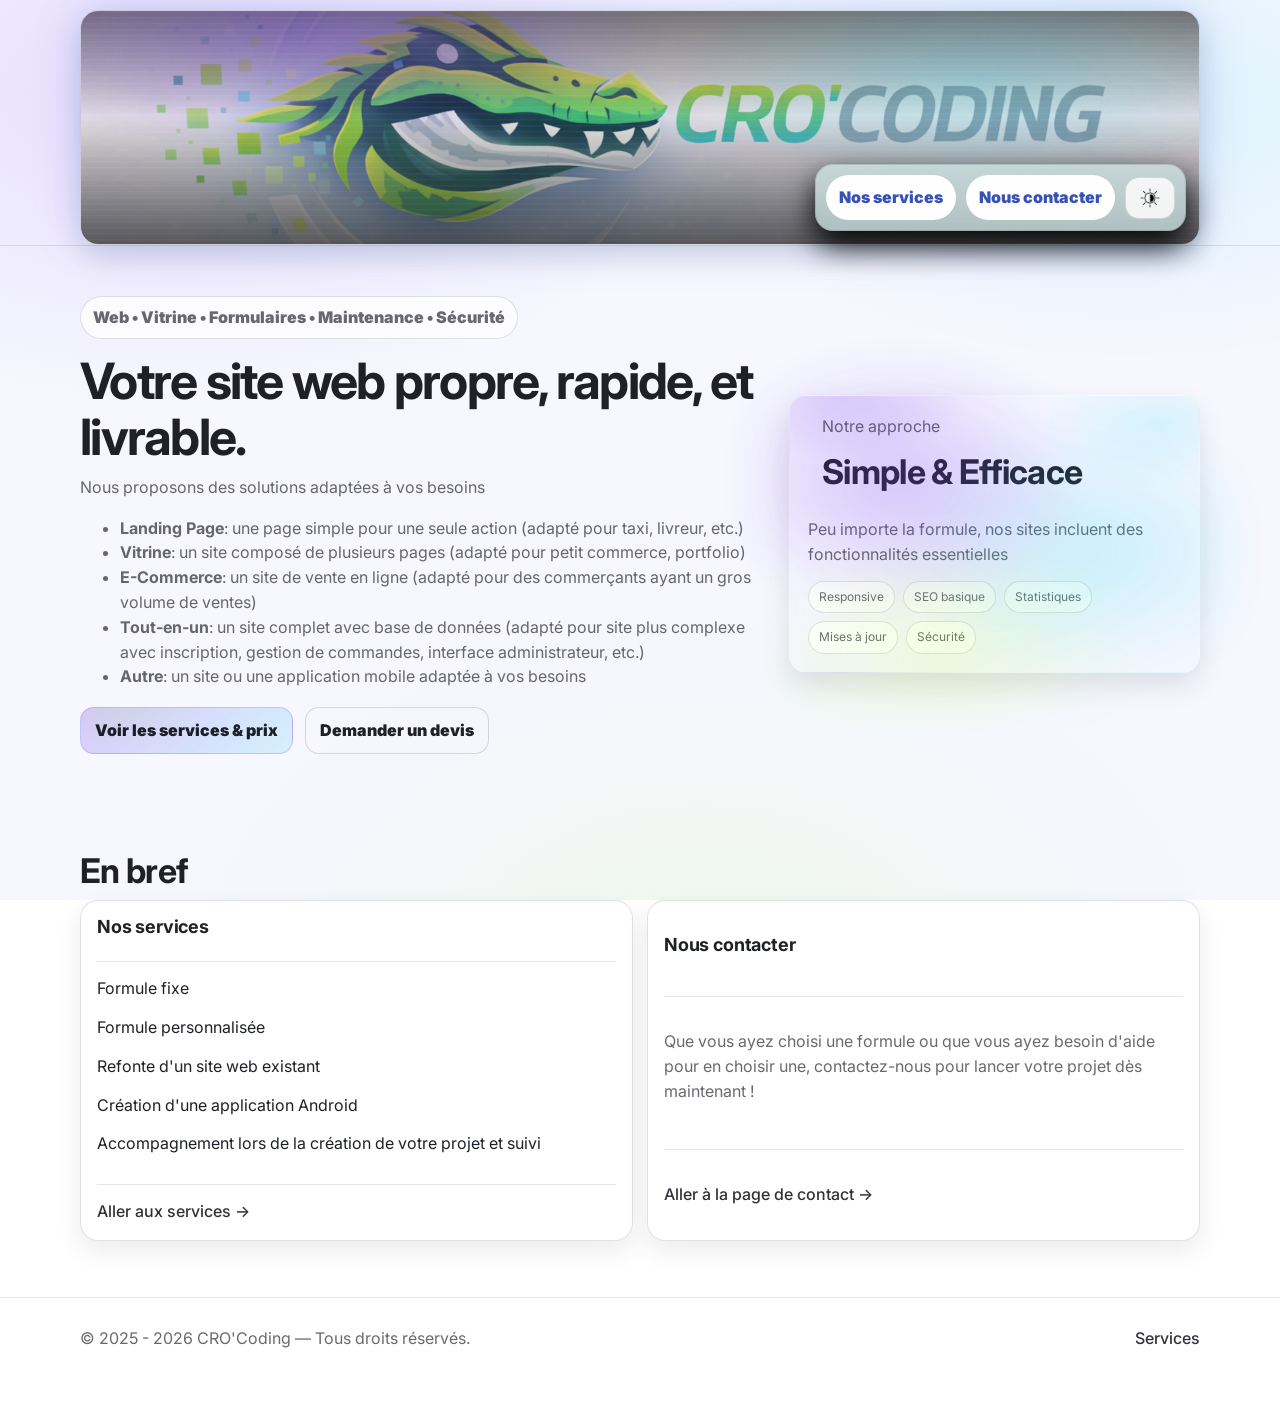
==== index.html @ 16544abd "Service Service.html, css et main.js  Delete tout ce qui a rapport avec "ajouter au devis", estimati" ====
<!doctype html>
<html lang="fr" data-theme="dark">

<head>
  <meta charset="utf-8" />
  <meta name="viewport" content="width=device-width,initial-scale=1" />
  <meta name="description"
    content="ETP Dev — Développement web : sites vitrines, formulaires, web apps, maintenance." />
  <title>Accueil — CRO'Coding</title>

  <link rel="preconnect" href="https://fonts.gstatic.com" crossorigin>
  <link href="https://fonts.googleapis.com/css2?family=Inter:wght@400;600;700;800&display=swap" rel="stylesheet">
<link href="https://fonts.googleapis.com/css2?family=Orbitron:wght@600;800&display=swap" rel="stylesheet">  

  <link rel="stylesheet" href="css/style.css" />
  <link rel="stylesheet" href="css/index.css" />
</head>

<body>
<header class="header header--banner">
  <div class="container header__inner">

    <a class="brand brand--banner" href="index.html" aria-label="Accueil">
      <img id="darkimg"  class="brand__banner brand__banner--dark" src="assets/banner.png" alt="Bannière (dark)">
      <img class="brand__banner brand__banner--light" src="assets/light.png" alt="Bannière (light)">
    </a>

    <button class="burger" id="burger" type="button" aria-label="Ouvrir le menu" aria-expanded="false" aria-controls="nav">
      <img src="assets/menuB.png" alt="Menu">
    </button>

    <nav class="nav" id="nav" aria-label="Navigation principale">
      <a class="nav__link" href="services.html">Nos services</a>
      <!-- <a class="nav__link" href="projets.html">Nos projets</a> -->
      <a class="nav__link" href="contact.html">Nous contacter</a>

      <button class="btn btn--ghost" id="themeBtn" type="button" aria-label="Basculer le thème">
        <img src="assets/icon-theme-dark.png" alt="Thème">
      </button>
    </nav>

  </div>
</header>

  <main>
    <section class="hero">
      <div class="container hero__grid">
        <!-- Presentation des solutions -->
        <div class="hero__text">
          <p class="badge">Web • Vitrine • Formulaires • Maintenance • Sécurité</p>
          <h1>Votre site web propre, rapide, et livrable.</h1>
          <p class="lead">
            Nous proposons des solutions adaptées à vos besoins
          </p>
          <ul class="muted">
            <li><b>Landing Page</b>: une page simple pour une seule action (adapté pour taxi, livreur, etc.)</li>
            <li><b>Vitrine</b>: un site composé de plusieurs pages (adapté pour petit commerce, portfolio)</li>
            <li><b>E-Commerce</b>: un site de vente en ligne (adapté pour des commerçants ayant un gros volume de
              ventes)</li>
            <li><b>Tout-en-un</b>: un site complet avec base de données (adapté pour site plus complexe avec
              inscription, gestion de commandes, interface administrateur, etc.) </li>
            <li><b>Autre</b>: un site ou une application mobile adaptée à vos besoins</li>
          </ul>
          <div class="hero__cta">
            <a class="btn btn--primary" href="services.html">Voir les services & prix</a>
            <a class="btn btn--secondary" href="contact.html">Demander un devis</a>
          </div>
        </div>
        <!-- Carte info supplémentaire -->
        <div class="hero__card">
          <div class="card card--glow" data-animate="reveal">
            <div class="card__top">
              <div class="mini-logo" aria-hidden="true">
                <span class="dot dot--blue"></span>
                <span class="dot dot--orange"></span>
                <span class="dot dot--yellow"></span>
              </div>
              <div>
                <p class="muted">Notre approche</p>
                <h2>Simple & Efficace</h2>
              </div>
            </div>

            <div class="card__content">
              <p class="muted">
                Peu importe la formule, nos sites incluent des fonctionnalités essentielles
              </p>

              <div class="pill-row">
                <span class="pill">Responsive</span>
                <span class="pill">SEO basique</span>
                <span class="pill">Statistiques</span>
                <span class="pill">Mises à jour</span>
                <span class="pill">Sécurité</span>
              </div>

              <!-- <div class="divider"></div>
              <div class="card__actions">
                <a class="link" href="projets.html">Voir des exemples →</a>
                <span class="status" id="statusBadge">● Disponible</span>
              </div> -->
              
            </div>
          </div>
          <div class="glow" aria-hidden="true"></div>
        </div>
      </div>
    </section>

    <section class="section">
      <div class="container">
        <div class="section__head">
          <h2>En bref</h2>
        </div>

        <div class="grid grid--3">
          <!-- Récap services -->
          <article class="tile" data-tilt data-animate="reveal"             style="
              display: flex;
              flex-direction: column;
              justify-content: space-evenly;">
            <h3>Nos services</h3>
            <div class="divider"></div>
            <p>Formule fixe</p>
            <p>Formule personnalisée</p>
            <p>Refonte d'un site web existant</p>
            <p>Création d'une application Android</p>
            <p>Accompagnement lors de la création de votre projet et suivi</p>
            <div class="divider"></div>
            <a class="link" href="services.html">Aller aux services →</a>
          </article>

          <!-- <article class="tile" data-tilt data-animate="reveal">
            <h3>Nos projets</h3>
            <p>Liste filtrable + aperçu en modal (JS).</p>
            <a class="link" href="projets.html">Voir les projets →</a>
          </article> -->

          <!-- Nous contacter -->
          <article class="tile" data-tilt data-animate="reveal" 
              style="
              display: flex;
              flex-direction: column;
              justify-content: space-evenly;">
            <h3>Nous contacter</h3>
            <div class="divider"></div>
            <p class="muted">Que vous ayez choisi une formule ou que vous ayez besoin d'aide pour en choisir une,
              contactez-nous pour lancer votre projet dès maintenant !</p>
            <div class="divider"></div>
            <a class="link" href="contact.html">Aller à la page de contact →</a>
          </article>
        </div>

        <!-- Dans CSS modif (2,1fr) en (3,1fr):
        .grid--3{grid-template-columns:repeat(2,1fr)} 
        -->
        <!-- <div class="cta-strip" data-animate="reveal">
          <p><strong>Tu veux aller vite ?</strong> Une landing page propre peut sortir très vite.</p>
          <a class="btn btn--primary" href="contact.html">Lancer le projet</a>
        </div> -->
      </div>
    </section>
  </main>

  <footer class="footer">
    <div class="container footer__inner">
      <p>© 2025 - <span id="year"></span> CRO'Coding — Tous droits réservés.</p>
      <a class="link" href="services.html">Services</a>
    </div>
  </footer>

  <script src="js/main.js"></script>
</body>

</html>
---- css/style.css ----
:root {
  --bg: #070815;
  --bg2: #0b1024;
  --text: rgba(255, 255, 255, .92);
  --muted: rgba(255, 255, 255, .66);

  --card: rgba(255, 255, 255, .06);
  --border: rgba(255, 255, 255, .12);

  --accent: #9787b3;
  --accent2: #22d3ee;
  --accent3: #a3ff12;
  --danger: #ff4d6d;

  --shadow: 0 18px 60px rgba(0, 0, 0, .55);
  --shadow2: 0 10px 28px rgba(0, 0, 0, .35);

  --radius: 18px;
  --max: 1120px;
  --focus: 0 0 0 3px rgba(34, 211, 238, .28);

  --banner-h: 235px;
  --banner-h-920: 190px;
  --banner-h-550: 110px;

  --banner-pad: 8px;

  --nav-gap: 10px;
  --nav-pad: 10px;

  --nav-link-pad-y: 9px;
  --nav-link-pad-x: 12px;
  --nav-link-font: 900;

  --page-bg:
    radial-gradient(900px 520px at 14% 10%, rgba(124, 58, 237, .18), transparent 60%),
    radial-gradient(820px 460px at 88% 12%, rgba(34, 211, 238, .16), transparent 55%),
    radial-gradient(900px 650px at 55% 110%, rgba(163, 255, 18, .10), transparent 58%),
    linear-gradient(135deg, var(--bg), var(--bg), var(--bg));
}

html[data-theme="light"] {
  --bg: #f6f7ff;
  --bg2: #eef1ff;

  --text: rgba(12, 14, 22, .92);
  --muted: rgba(12, 14, 22, .62);

  --card: rgba(255, 255, 255, .94);
  --border: rgba(12, 14, 22, .12);

  --shadow: 0 18px 60px rgba(12, 14, 22, .14);
  --shadow2: 0 12px 28px rgba(12, 14, 22, .10);

  --focus: 0 0 0 3px rgba(124, 58, 237, .18);

  --banner-h: 235px;
  --banner-h-920: 190px;
  --banner-h-550: 110px;

  --banner-pad: 14px;

  --nav-gap: 10px;
  --nav-pad: 10px;

  --nav-link-pad-y: 9px;
  --nav-link-pad-x: 12px;
  --nav-link-font: 900;

  --page-bg:
    radial-gradient(900px 520px at 14% 10%, rgba(124, 58, 237, .14), transparent 60%),
    radial-gradient(820px 460px at 88% 12%, rgba(34, 211, 238, .12), transparent 55%),
    radial-gradient(900px 650px at 55% 110%, rgba(163, 255, 18, .08), transparent 58%),
    linear-gradient(135deg, var(--bg), var(--bg), var(--bg));
}

* {
  box-sizing: border-box;
}

html,
body {
  height: 100%;
  min-height: 100%;
}

body {
  margin: 0;
  font-family: Inter, system-ui, -apple-system, Segoe UI, Roboto, Arial, sans-serif;
  color: var(--text);
  line-height: 1.55;
  background: transparent;
  position: relative;
}

body::before {
  content: "";
  position: fixed;
  inset: 0;
  z-index: -1;
  background: var(--page-bg);
  transform: translateZ(0);
  will-change: transform;
}

a {
  color: inherit;
  text-decoration: none;
}

p {
  margin: 0 0 14px;
}

h1,
h2,
h3 {
  margin: 0 0 10px;
  line-height: 1.12;
}

h1 {
  font-size: clamp(28px, 4vw, 50px);
  letter-spacing: -.035em;
}

h2 {
  font-size: clamp(20px, 3vw, 34px);
  letter-spacing: -.02em;
}

h3 {
  font-size: 18px;
  letter-spacing: -.01em;
}

.small {
  font-size: 12px;
}

.muted {
  color: var(--muted);
}

.lead {
  font-size: 16px;
  color: var(--muted);
  max-width: 72ch;
}

.container {
  width: min(var(--max), calc(100% - 40px));
  margin: 0 auto;
}

.section {
  padding: 56px 0;
}

.page-hero {
  padding: 46px 0 12px;
}

.badge {
  display: inline-flex;
  align-items: center;
  gap: 8px;
  padding: 8px 12px;
  border-radius: 999px;
  border: 1px solid rgba(255, 255, 255, .10);
  background: rgba(255, 255, 255, .04);
  color: var(--muted);
  font-weight: 900;
  margin-bottom: 14px;
}

html[data-theme="light"] .badge {
  border: 1px solid rgba(12, 14, 22, .12);
  background: rgba(255, 255, 255, .78);
}

.divider {
  height: 1px;
  background: rgba(255, 255, 255, .08);
  margin: 14px 0;
}

html[data-theme="light"] .divider {
  background: rgba(12, 14, 22, .10);
}

.pill-row {
  display: flex;
  flex-wrap: wrap;
  gap: 8px;
  margin-top: 10px;
}

.pill {
  font-size: 12px;
  color: var(--muted);
  border: 1px solid rgba(255, 255, 255, .10);
  background: rgba(255, 255, 255, .04);
  padding: 6px 10px;
  border-radius: 999px;
}

html[data-theme="light"] .pill {
  border: 1px solid rgba(12, 14, 22, .12);
  background: rgba(255, 255, 255, .78);
}

/* ======================
   HEADER / BANNIÈRE / NAV
   ====================== */

.header {
  position: relative;
  top: 10px;
  z-index: 50;
  background: transparent;
}

html[data-theme="light"] .header {
  border-bottom: 1px solid rgba(12, 14, 22, .10);
}

.header__inner {
  position: relative;
  padding: 0;
  height: var(--banner-h);
  display: flex;
  align-items: stretch;
}

.brand {
  display: block;
  width: 100%;
  height: var(--banner-h);
  border-radius: 18px;
  overflow: hidden;
  position: relative;
  user-select: none;
  isolation: isolate;
  border: 1px solid rgba(255, 255, 255, .10);
  box-shadow:
    0 10px 30px rgba(0, 0, 0, .45),
    0 0 60px rgba(124, 58, 237, .25),
    0 0 40px rgba(34, 211, 238, .18);
}

html[data-theme="light"] .brand {
  border-color: rgba(12, 14, 22, .12);
  box-shadow:
    0 12px 28px rgba(12, 14, 22, .10),
    0 0 52px rgba(124, 58, 237, .14),
    0 0 36px rgba(34, 211, 238, .10);
}

.brand>* {
  position: relative;
  z-index: 1;
}

.brand__banner {
  width: 100%;
  height: 100%;
  object-fit: cover;
  object-position: 50% 50%;
  display: block;
}

.brand__banner--light {
  display: none;
}

.brand__banner--dark {
  display: block;
}

html[data-theme="light"] .brand__banner--light {
  display: block;
}

html[data-theme="light"] .brand__banner--dark {
  display: none;
}

.brand::after {
  content: "";
  position: absolute;
  inset: 0;
  z-index: 2;
  background:
    repeating-linear-gradient(180deg,
      rgba(255, 255, 255, .045) 0px,
      rgba(255, 255, 255, .045) 1px,
      transparent 2px,
      transparent 6px),
    radial-gradient(600px 200px at 20% 10%, rgba(124, 58, 237, .35), transparent 60%),
    radial-gradient(500px 180px at 80% 30%, rgba(34, 211, 238, .25), transparent 60%),
    linear-gradient(180deg, rgba(0, 0, 0, .55), rgba(0, 0, 0, .10) 45%, rgba(0, 0, 0, .65));
  animation: bannerGlow 4s ease-in-out infinite alternate;
  pointer-events: none;
  opacity: .99;
}

@keyframes bannerGlow {
  0% {
    background-position:
      0 0,
      0% 0%,
      100% 0%,
      0 0;
  }

  100% {
    background-position:
      0 20px,
      20% 10%,
      80% 30%,
      0 0;
  }
}

.nav {
  position: absolute;
  right: var(--banner-pad);
  bottom: var(--banner-pad);
  z-index: 4;
  display: flex;
  align-items: center;
  gap: var(--nav-gap);
  padding: var(--nav-pad);
  border-radius: 18px;
  background: rgba(0, 0, 0, .22);
  border: 1px solid rgba(255, 255, 255, .14);
  backdrop-filter: blur(16px);
  box-shadow:
    0 10px 26px rgba(0, 0, 0, .30),
    0 0 24px rgba(124, 58, 237, .10),
    0 0 18px rgba(34, 211, 238, .08);
}

html[data-theme="light"] .nav {
  background: rgba(221, 249, 246, 0.601);
  border: 1px solid rgba(12, 14, 22, .12);
  box-shadow: 0 14px 30px 0px rgb(2 3 5);
}

.nav__link {
  font-weight: var(--nav-link-font);
  color: rgb(243, 243, 244);
  padding: var(--nav-link-pad-y) var(--nav-link-pad-x);
  border-radius: 999px;
  border: 1px solid rgba(255, 255, 255, .10);
  background: rgba(255, 255, 255, 0.081);
  transition: background .18s ease, color .18s ease, transform .12s ease, border-color .18s ease;
  white-space: nowrap;
}

html[data-theme="light"] .nav__link {
  color: rgba(0, 37, 160, 0.792);
  background: rgba(255, 255, 255, 0.98);
}

.nav__link:hover {
  color: #f5f2f2;
  background: rgba(255, 255, 255, .08);
  transform: translateY(-1px);
  border-color: rgba(255, 255, 255, .18);
}

html[data-theme="light"] .nav__link:hover {
  color: rgba(0, 37, 160, 0.95);
  background: rgba(255, 255, 255, 1);
  border-color: rgba(12, 14, 22, .14);
}

.nav__link.is-active {
  color: #fff;
  background: linear-gradient(135deg, rgba(124, 58, 237, .32), rgba(34, 211, 238, .22));
  border-color: rgba(255, 255, 255, .20);
}

html[data-theme="light"] .nav__link.is-active {
  color: rgba(0, 37, 160, 0.95);
  border-color: rgba(12, 14, 22, .14);
}

#themeBtn img {
  width: 20px;
  height: 20px;
  display: block;
}

.btn--ghost img {
  content: url("../assets/icon-theme-light.png");
}

html[data-theme="light"] .btn--ghost img {
  content: url("../assets/icon-theme-dark.png");
}

.btn {
  border: 1px solid rgba(255, 255, 255, .14);
  background: rgba(255, 255, 255, .04);
  color: rgba(255, 255, 255, .94);
  padding: 10px 14px;
  border-radius: 14px;
  font-weight: 950;
  cursor: pointer;
  display: inline-flex;
  align-items: center;
  justify-content: center;
  gap: 8px;
  transition: transform .12s ease, background .18s ease, border-color .18s ease, box-shadow .18s ease;
  user-select: none;
}

.btn:hover {
  transform: translateY(-1px);
  background: rgba(255, 255, 255, .08);
  box-shadow: 0 10px 26px rgba(0, 0, 0, .22);
}

.btn:active {
  transform: translateY(0);
}

.btn:focus {
  outline: none;
  box-shadow: var(--focus);
}

html[data-theme="light"] .btn {
  border-color: rgba(12, 14, 22, .14);
  background: rgba(255, 255, 255, .82);
  color: rgba(12, 14, 22, .92);
}

html[data-theme="light"] .btn:hover {
  background: rgba(255, 255, 255, 0.98);
  box-shadow: 0 12px 28px rgba(12, 14, 22, .12);
}

.btn--primary {
  border-color: rgba(163, 255, 18, .28);
  background:
    linear-gradient(135deg, rgba(124, 58, 237, .30), rgba(34, 211, 238, .20)),
    radial-gradient(140px 70px at 20% 0%, rgba(163, 255, 18, .14), transparent 60%);
}

html[data-theme="light"] .btn--primary {
  border-color: rgba(124, 58, 237, .22);
  background:
    linear-gradient(135deg, rgba(124, 58, 237, .24), rgba(34, 211, 238, .16)),
    radial-gradient(140px 70px at 20% 0%, rgba(163, 255, 18, .10), transparent 60%);
}

.btn--secondary {
  border-color: rgba(255, 255, 255, .16);
  background: rgba(255, 255, 255, .05);
}

html[data-theme="light"] .btn--secondary {
  border-color: rgba(12, 14, 22, .14);
  background: rgba(255, 255, 255, .05);
}

.btn--ghost {
  background: transparent;
}

.btn--small {
  padding: 8px 10px;
  border-radius: 12px;
  font-weight: 950;
}

.link {
  color: var(--text);
  background: transparent;
  font-weight: 500;
  opacity: .92;
}

.link:hover {
  text-decoration: underline;
}

.burger {
  position: absolute;
  top: 66px;
  right: var(--banner-pad);
  z-index: 6;
  display: none;
  align-items: center;
  justify-content: center;
  width: 40px;
  height: 40px;
  padding: 0;
  border: 1px solid rgba(255, 255, 255, .14);
  border-radius: 8px;
  background: rgba(0, 0, 0, .28);
  backdrop-filter: blur(16px);
  cursor: pointer;
}

html[data-theme="light"] .burger {
  border-color: rgba(12, 14, 22, .12);
  background: rgba(255, 255, 255, .78);
}

.burger span {
  display: block;
  width: 22px;
  height: 2px;
  background: var(--text);
  margin: 4px 0;
  border-radius: 2px;
  opacity: .92;
}

.burger img {
  width: 32px;
  height: 32px;
  display: block;
  object-fit: contain;
}

html[data-theme="light"] .burger img {
  content: url("../assets/menuBL.png");
}

.burger:focus {
  outline: none;
  box-shadow: var(--focus);
}

/* ======================
   CARTES / BLOCS
   ====================== */

.grid {
  display: grid;
  gap: 14px;
}

.grid--3 {
  grid-template-columns: repeat(2, 1fr);
}

.tile,
.project-card,
.service-card,
.sidecard,
.form {
  border: 1px solid rgba(255, 255, 255, .10);
  border-radius: var(--radius);
  background: rgba(255, 255, 255, .04);
  padding: 16px;
  transition: transform .16s ease, background .18s ease, border-color .18s ease, box-shadow .18s ease;
}

.tile:hover,
.project-card:hover,
.service-card:hover {
  transform: translateY(-2px);
  background: rgba(255, 255, 255, .06);
  border-color: rgba(255, 255, 255, .16);
  box-shadow: var(--shadow2);
}

html[data-theme="light"] .tile,
html[data-theme="light"] .project-card,
html[data-theme="light"] .service-card,
html[data-theme="light"] .sidecard,
html[data-theme="light"] .form {
  background: var(--card);
  border-color: var(--border);
  box-shadow: 0 10px 26px rgba(12, 14, 22, .08);
}

html[data-theme="light"] .tile:hover,
html[data-theme="light"] .project-card:hover,
html[data-theme="light"] .service-card:hover {
  background: rgba(255, 255, 255, .98);
  border-color: rgba(12, 14, 22, .16);
  box-shadow: var(--shadow2);
}

.list {
  margin: 10px 0 0;
  padding-left: 18px;
  color: var(--muted);
}

.list li {
  margin: 6px 0;
}

.tag {
  font-size: 12px;
  color: var(--muted);
  border: 1px solid rgba(255, 255, 255, .10);
  background: rgba(255, 255, 255, .04);
  padding: 6px 10px;
  border-radius: 999px;
}

html[data-theme="light"] .tag {
  border: 1px solid rgba(12, 14, 22, .12);
  background: rgba(255, 255, 255, .78);
}

[data-tilt] {
  will-change: transform;
}

[data-animate="reveal"] {
  opacity: 0;
  transform: translateY(12px);
  transition: opacity .55s ease, transform .55s ease;
}

.is-visible {
  opacity: 1 !important;
  transform: translateY(0) !important;
}

/* ======================
   FOOTER
   ====================== */

.footer {
  padding: 28px 0 36px;
  border-top: 1px solid rgba(255, 255, 255, .08);
}

html[data-theme="light"] .footer {
  border-top: 1px solid rgba(12, 14, 22, .10);
}

.footer__inner {
  display: flex;
  justify-content: space-between;
  gap: 12px;
  flex-wrap: wrap;
  color: var(--muted);
}

/* ======================
   RESPONSIVE
   ====================== */

@media (max-width: 920px) {
  .header__inner {
    height: var(--banner-h-920);
  }

  .brand {
    height: var(--banner-h-920);
  }

  .nav {
    bottom: var(--banner-pad);
    right: var(--banner-pad);
  }

  .brand__banner {
    object-position: 60% 50%;
  }
}

@media (max-width: 550px) {
  .header__inner {
    height: var(--banner-h-550);
  }

  .brand {
    height: var(--banner-h-550);
  }

  .burger {
    display: inline-flex;
  }

  .nav {
    position: absolute;
    right: var(--banner-pad);
    top: 110px;
    bottom: auto;
    width: min(320px, calc(100% - 20px));
    flex-direction: column;
    align-items: stretch;
    gap: 8px;
    transform-origin: top right;
    transform: scale(.98);
    opacity: 0;
    pointer-events: none;
    transition: opacity .18s ease, transform .18s ease;
    z-index: 7;
  }

  .nav.is-open {
    opacity: 1;
    transform: scale(1);
    pointer-events: auto;
  }

  .brand__banner {
    object-position: 70% 50%;
  }

  .brand::after {
    opacity: .92;
  }
}
---- css/index.css ----
.hero{padding:60px 0 24px}

.hero__grid{
  display:grid;
  grid-template-columns:1.25fr .75fr;
  gap:24px;
  align-items:center;
}

.hero__cta{
  display:flex;
  gap:12px;
  flex-wrap:wrap;
  margin:18px 0 18px;
}

/* Carte “approche” */
.card{
  border:1px solid rgba(255,255,255,.10);
  border-radius:var(--radius);
  background:
    radial-gradient(240px 120px at 12% 0%, rgba(124,58,237,.18), transparent 55%),
    radial-gradient(220px 120px at 90% 10%, rgba(34,211,238,.14), transparent 55%),
    rgba(255,255,255,.04);
  box-shadow:var(--shadow2);
  overflow:hidden;
  position:relative;
}

.card__top{
  display:flex;
  gap:14px;
  align-items:center;
  padding:18px 18px 8px;
}

.card__content{padding:8px 18px 18px}

.card__actions{
  display:flex;
  align-items:center;
  justify-content:space-between;
  gap:12px;
}

.status{
  font-size:12px;
  color:var(--muted);
  border:1px solid rgba(255,255,255,.10);
  padding:6px 10px;
  border-radius:999px;
  white-space:nowrap;
}

/* Glow décoratif derrière la carte */
.hero__card{position:relative}
.glow{
  position:absolute;
  inset:-35px;
  background:
    radial-gradient(320px 220px at 30% 35%, rgba(124,58,237,.30), transparent 60%),
    radial-gradient(320px 220px at 70% 55%, rgba(34,211,238,.24), transparent 60%),
    radial-gradient(320px 220px at 40% 85%, rgba(163,255,18,.16), transparent 60%);
  filter:blur(20px);
  pointer-events:none;
  opacity:.9;
}

.cta-strip{
  margin-top:18px;
  border:1px solid rgba(255,255,255,.10);
  background:
    linear-gradient(135deg, rgba(124,58,237,.18), rgba(34,211,238,.12)),
    radial-gradient(200px 80px at 18% 0%, rgba(163,255,18,.12), transparent 60%);
  border-radius:var(--radius);
  padding:16px;
  display:flex;
  align-items:center;
  justify-content:space-between;
  gap:14px;
  flex-wrap:wrap;
}

@media (max-width: 920px){
  .hero__grid{grid-template-columns:1fr}
}
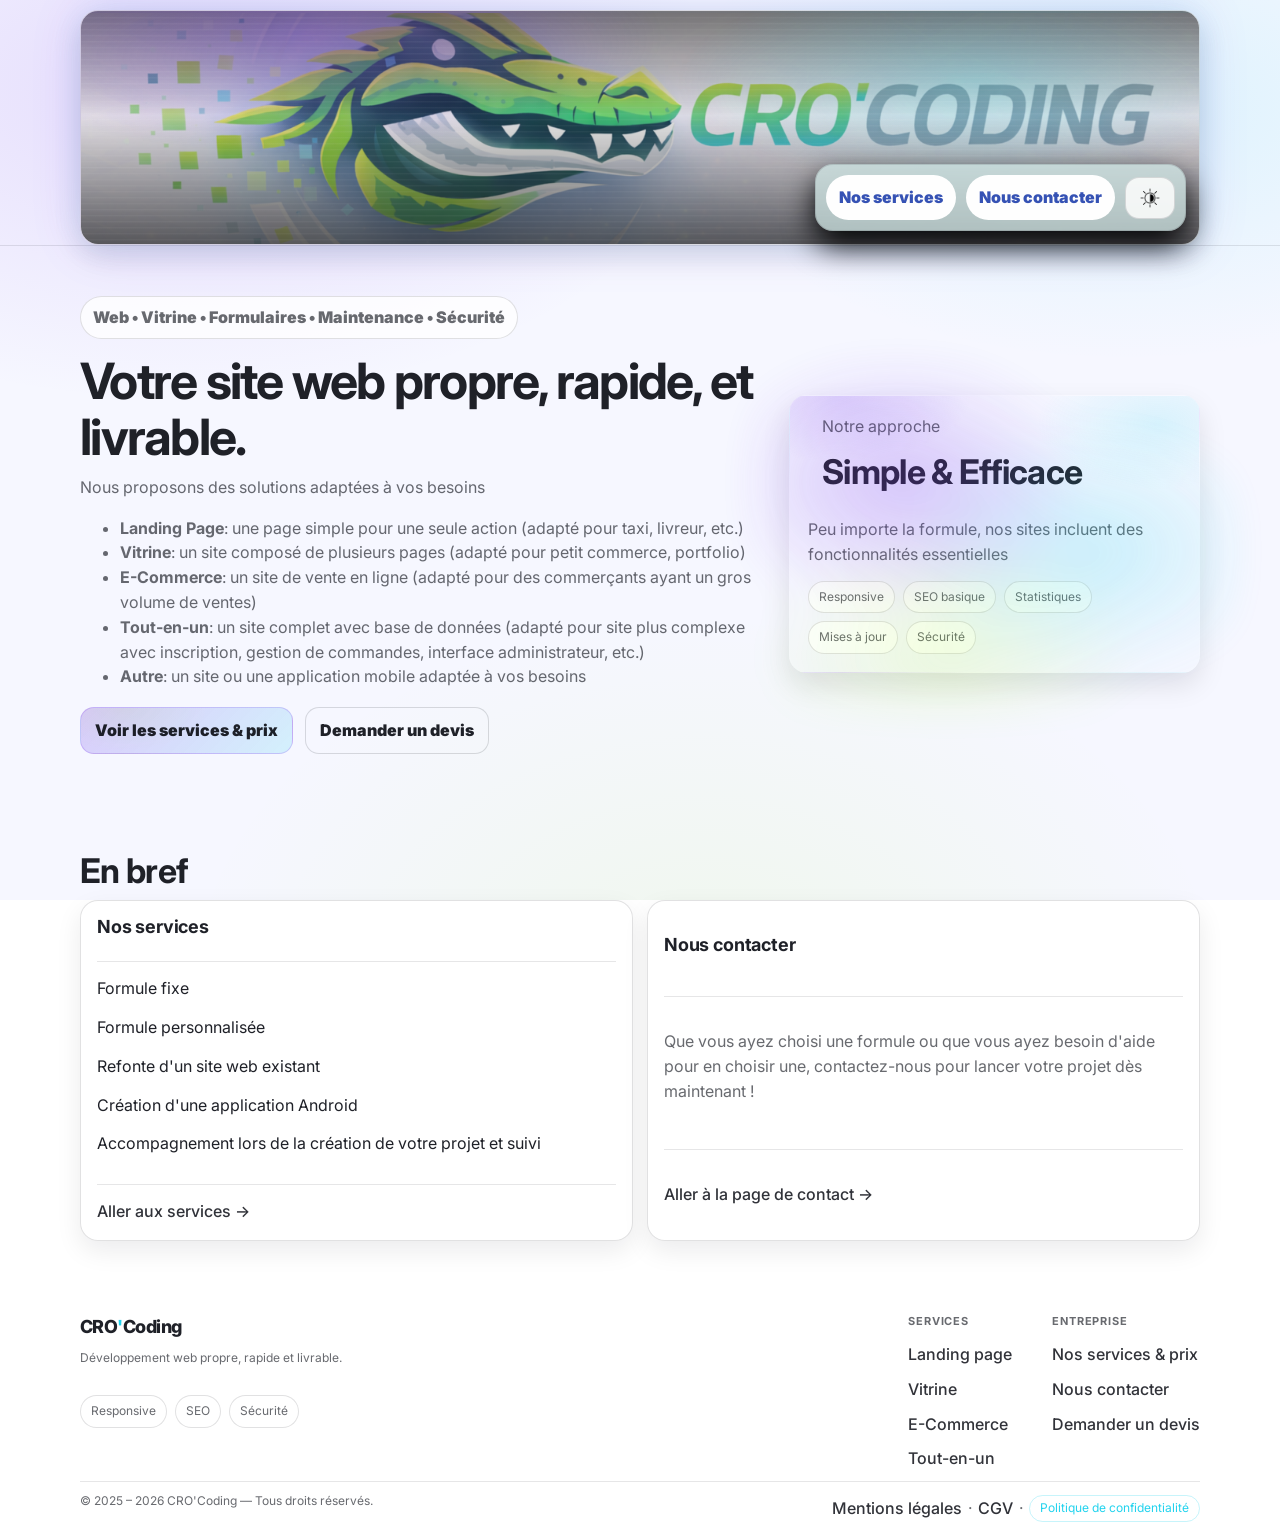
==== commit 62aac472: "footer" ====
--- a/index.html
+++ b/index.html
@@ -162,12 +162,46 @@
     </section>
   </main>
 
-  <footer class="footer">
-    <div class="container footer__inner">
-      <p>© 2025 - <span id="year"></span> CRO'Coding — Tous droits réservés.</p>
-      <a class="link" href="services.html">Services</a>
+<footer class="footer">
+  <div class="container footer__inner">
+    <div class="footer__brand">
+      <span class="footer__logo">CRO<span style="color:var(--accent2)">'</span>Coding</span>
+      <p class="muted small">Développement web propre, rapide et livrable.</p>
+      <div class="pill-row" style="margin-top:6px">
+        <span class="pill">Responsive</span>
+        <span class="pill">SEO</span>
+        <span class="pill">Sécurité</span>
+      </div>
     </div>
-  </footer>
+
+    <div class="footer__cols">
+      <div class="footer__col">
+        <p class="footer__col-title">Services</p>
+        <a class="link" href="services.html">Landing page</a>
+        <a class="link" href="services.html">Vitrine</a>
+        <a class="link" href="services.html">E-Commerce</a>
+        <a class="link" href="services.html">Tout-en-un</a>
+      </div>
+      <div class="footer__col">
+        <p class="footer__col-title">Entreprise</p>
+        <a class="link" href="services.html">Nos services & prix</a>
+        <a class="link" href="contact.html">Nous contacter</a>
+        <a class="link" href="contact.html">Demander un devis</a>
+      </div>
+    </div>
+  </div>
+
+  <div class="container footer__bottom">
+    <p class="muted small">© 2025 – <span id="year"></span> CRO'Coding — Tous droits réservés.</p>
+    <div class="footer__legal">
+      <a class="link" href="mentions-legales.html">Mentions légales</a>
+      <span class="muted">·</span>
+      <a class="link" href="cgv.html">CGV</a>
+      <span class="muted">·</span>
+      <a class="footer__privacy" href="politique-de-confidentialite.html">Politique de confidentialité</a>
+    </div>
+  </div>
+</footer>
 
   <script src="js/main.js"></script>
 </body>
--- a/css/style.css
+++ b/css/style.css
@@ -280,10 +280,16 @@
 
 html[data-theme="light"] .brand__banner--light {
   display: block;
+  width: 108%;
+  left: -33px;
+  top: 2px;
 }
 
 html[data-theme="light"] .brand__banner--dark {
   display: none;
+  width: 108%;
+  left: -33px;
+  top: 2px;
 }
 
 .brand::after {
@@ -633,21 +639,84 @@
    FOOTER
    ====================== */
 
-.footer {
-  padding: 28px 0 36px;
-  border-top: 1px solid rgba(255, 255, 255, .08);
-}
-
-html[data-theme="light"] .footer {
-  border-top: 1px solid rgba(12, 14, 22, .10);
-}
+
 
 .footer__inner {
+    display: flex;
+      justify-content: space-between;
+      gap: 30px;
+      flex-wrap: wrap;
+      padding-bottom: 10px;
+      border-bottom: 1px solid rgba(255, 255, 255, .08); /* Mettre Top si tu veux border en haut du pied*/
+      margin-bottom: 10px;
+      padding-top: 16px;
+}
+
+html[data-theme="light"] .footer__inner {
+  border-bottom-color: rgba(12, 14, 22, .10);
+}
+
+.footer__brand {
+  display: flex;
+  flex-direction: column;
+  gap: 8px;
+}
+
+.footer__logo {
+  font-size: 18px;
+  font-weight: 800;
+  color: var(--text);
+  letter-spacing: -.03em;
+}
+
+.footer__cols {
+  display: flex;
+  gap: 40px;
+  flex-wrap: wrap;
+}
+
+.footer__col {
+  display: flex;
+  flex-direction: column;
+  gap: 10px;
+}
+
+.footer__col-title {
+  font-size: 11px;
+  font-weight: 700;
+  color: var(--muted);
+  letter-spacing: .08em;
+  text-transform: uppercase;
+  margin: 0 0 2px;
+}
+
+.footer__bottom {
   display: flex;
   justify-content: space-between;
+  align-items: center;
+  flex-wrap: wrap;
   gap: 12px;
-  flex-wrap: wrap;
   color: var(--muted);
+  padding-bottom: 15px;
+}
+
+.footer__legal {
+  display: flex;
+  align-items: center;
+  gap: 6px;
+}
+
+.footer__privacy {
+  color: var(--accent2);
+  border: 1px solid rgba(34, 211, 238, .25);
+  padding: 3px 10px;
+  border-radius: 999px;
+  font-size: 12px;
+  transition: background .15s;
+}
+
+.footer__privacy:hover {
+  background: rgba(34, 211, 238, .08);
 }
 
 /* ======================
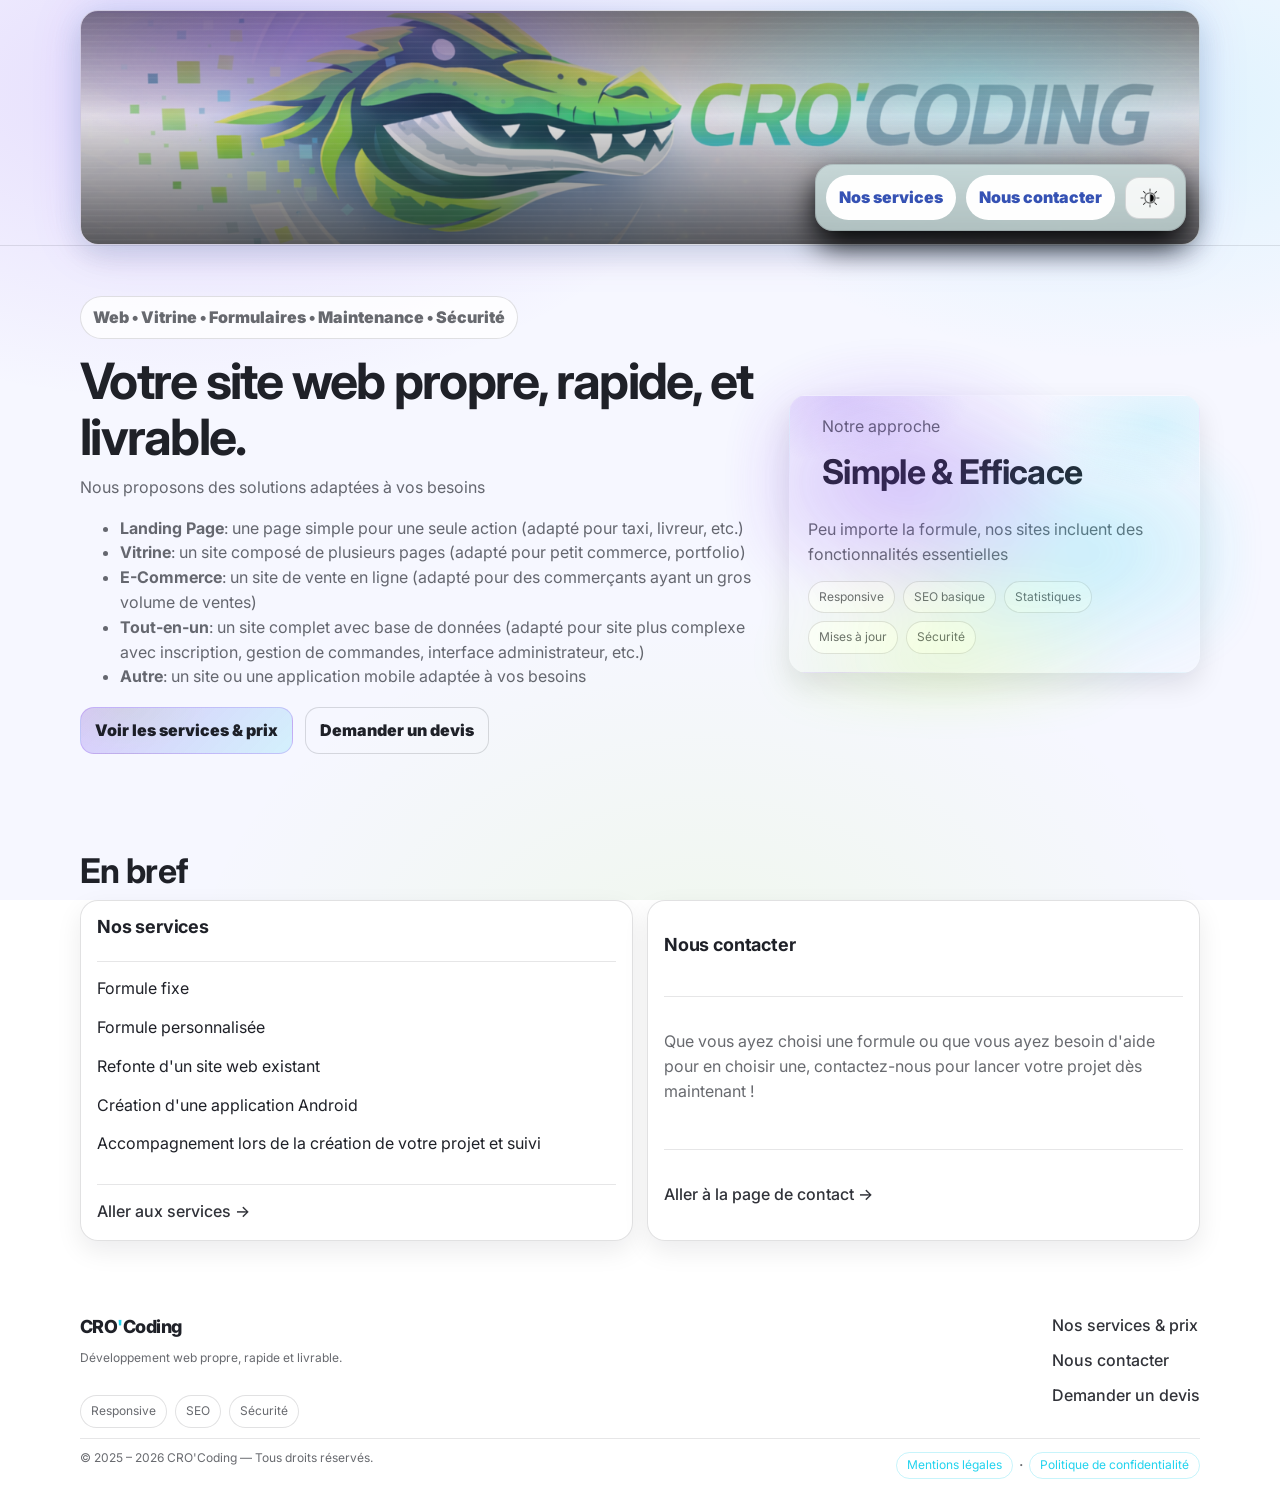
==== commit 327237e6: "AJOUT pages Ajout des pages - mentions légales - politique de confidentialité Contenu PLACEHOLDER, à" ====
--- a/index.html
+++ b/index.html
@@ -175,15 +175,15 @@
     </div>
 
     <div class="footer__cols">
-      <div class="footer__col">
+      <!-- <div class="footer__col">
         <p class="footer__col-title">Services</p>
         <a class="link" href="services.html">Landing page</a>
         <a class="link" href="services.html">Vitrine</a>
         <a class="link" href="services.html">E-Commerce</a>
         <a class="link" href="services.html">Tout-en-un</a>
-      </div>
+      </div> -->
       <div class="footer__col">
-        <p class="footer__col-title">Entreprise</p>
+        <!-- <p class="footer__col-title">Entreprise</p> -->
         <a class="link" href="services.html">Nos services & prix</a>
         <a class="link" href="contact.html">Nous contacter</a>
         <a class="link" href="contact.html">Demander un devis</a>
@@ -194,9 +194,7 @@
   <div class="container footer__bottom">
     <p class="muted small">© 2025 – <span id="year"></span> CRO'Coding — Tous droits réservés.</p>
     <div class="footer__legal">
-      <a class="link" href="mentions-legales.html">Mentions légales</a>
-      <span class="muted">·</span>
-      <a class="link" href="cgv.html">CGV</a>
+      <a class="footer__privacy" href="mentions-legales.html">Mentions légales</a>
       <span class="muted">·</span>
       <a class="footer__privacy" href="politique-de-confidentialite.html">Politique de confidentialité</a>
     </div>
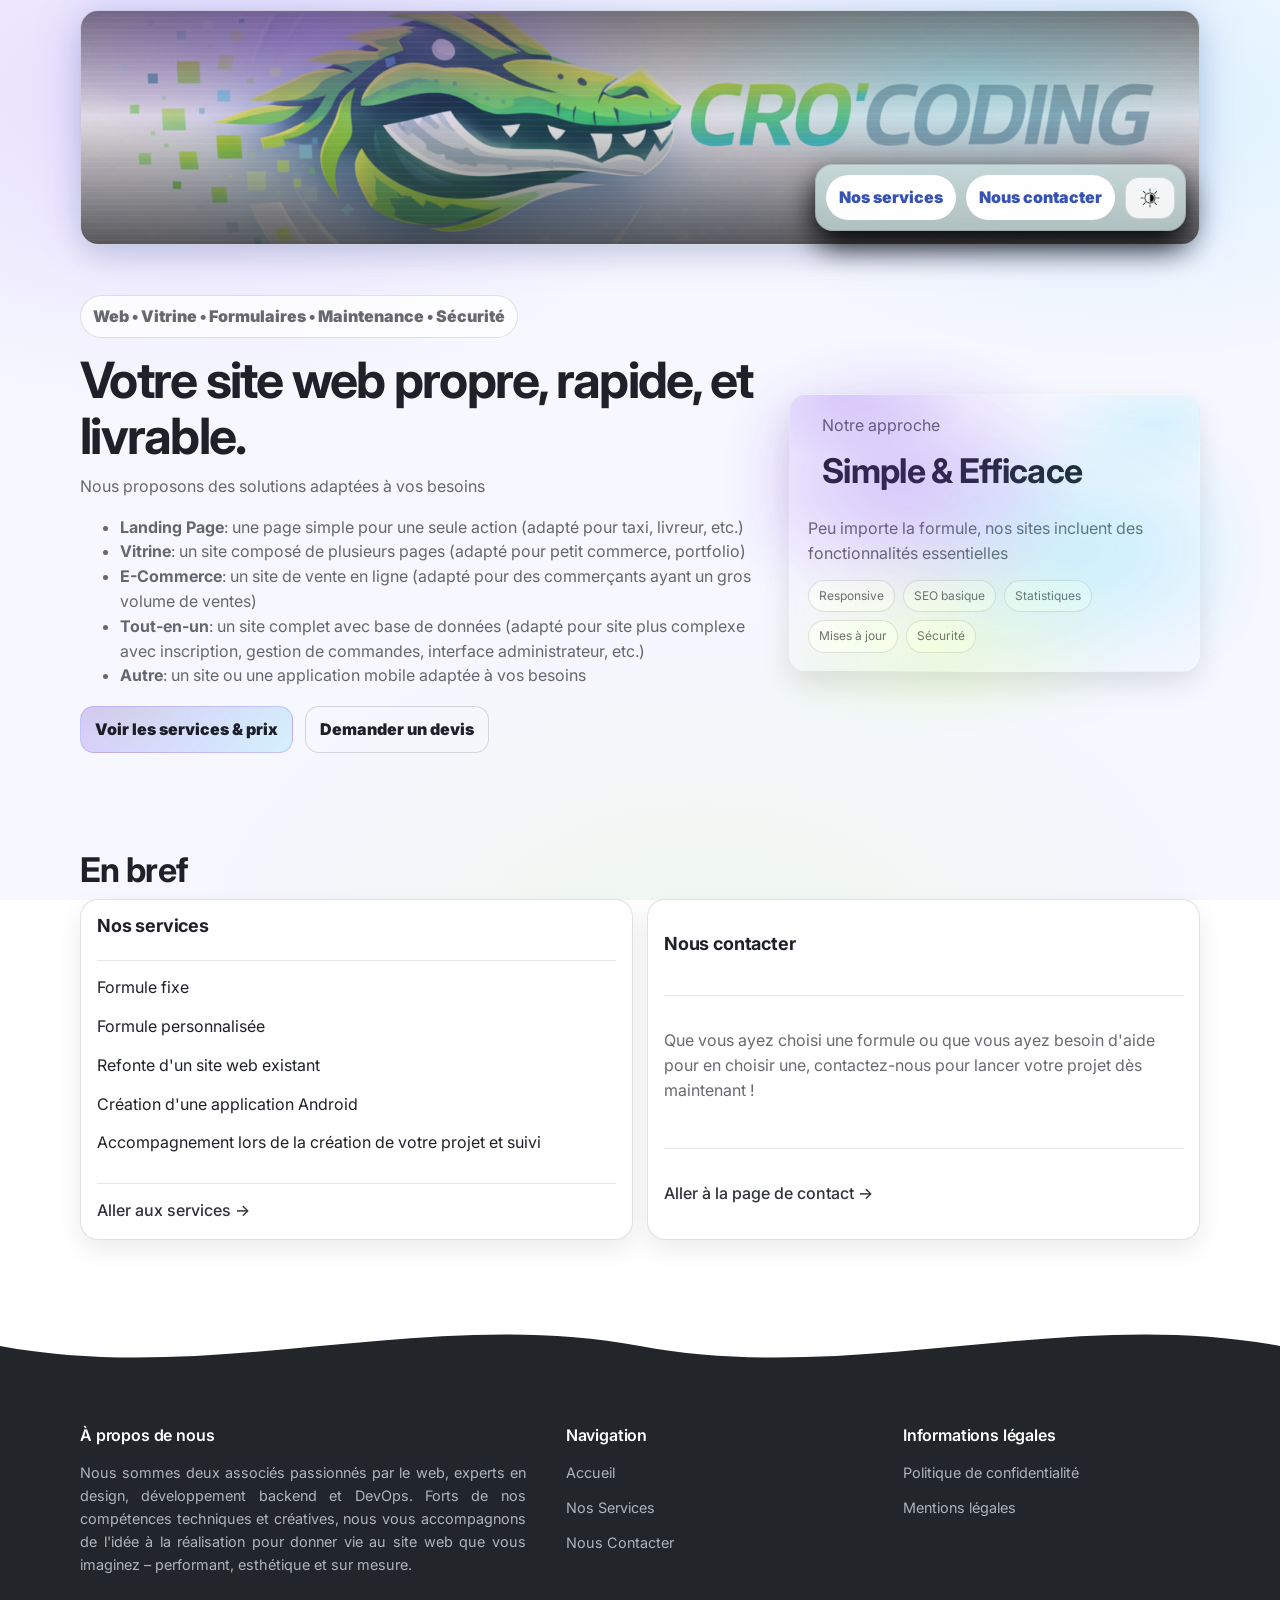
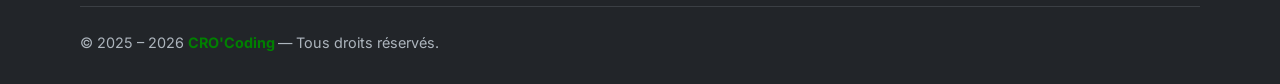
==== commit f3f677db: "EDIT footer Modif du html/css liés au footer" ====
--- a/index.html
+++ b/index.html
@@ -10,37 +10,38 @@
 
   <link rel="preconnect" href="https://fonts.gstatic.com" crossorigin>
   <link href="https://fonts.googleapis.com/css2?family=Inter:wght@400;600;700;800&display=swap" rel="stylesheet">
-<link href="https://fonts.googleapis.com/css2?family=Orbitron:wght@600;800&display=swap" rel="stylesheet">  
+  <link href="https://fonts.googleapis.com/css2?family=Orbitron:wght@600;800&display=swap" rel="stylesheet">
 
   <link rel="stylesheet" href="css/style.css" />
   <link rel="stylesheet" href="css/index.css" />
 </head>
 
 <body>
-<header class="header header--banner">
-  <div class="container header__inner">
-
-    <a class="brand brand--banner" href="index.html" aria-label="Accueil">
-      <img id="darkimg"  class="brand__banner brand__banner--dark" src="assets/banner.png" alt="Bannière (dark)">
-      <img class="brand__banner brand__banner--light" src="assets/light.png" alt="Bannière (light)">
-    </a>
-
-    <button class="burger" id="burger" type="button" aria-label="Ouvrir le menu" aria-expanded="false" aria-controls="nav">
-      <img src="assets/menuB.png" alt="Menu">
-    </button>
-
-    <nav class="nav" id="nav" aria-label="Navigation principale">
-      <a class="nav__link" href="services.html">Nos services</a>
-      <!-- <a class="nav__link" href="projets.html">Nos projets</a> -->
-      <a class="nav__link" href="contact.html">Nous contacter</a>
-
-      <button class="btn btn--ghost" id="themeBtn" type="button" aria-label="Basculer le thème">
-        <img src="assets/icon-theme-dark.png" alt="Thème">
+  <header class="header header--banner">
+    <div class="container header__inner">
+
+      <a class="brand brand--banner" href="index.html" aria-label="Accueil">
+        <img id="darkimg" class="brand__banner brand__banner--dark" src="assets/banner.png" alt="Bannière (dark)">
+        <img class="brand__banner brand__banner--light" src="assets/light.png" alt="Bannière (light)">
+      </a>
+
+      <button class="burger" id="burger" type="button" aria-label="Ouvrir le menu" aria-expanded="false"
+        aria-controls="nav">
+        <img src="assets/menuB.png" alt="Menu">
       </button>
-    </nav>
-
-  </div>
-</header>
+
+      <nav class="nav" id="nav" aria-label="Navigation principale">
+        <a class="nav__link" href="services.html">Nos services</a>
+        <!-- <a class="nav__link" href="projets.html">Nos projets</a> -->
+        <a class="nav__link" href="contact.html">Nous contacter</a>
+
+        <button class="btn btn--ghost" id="themeBtn" type="button" aria-label="Basculer le thème">
+          <img src="assets/icon-theme-dark.png" alt="Thème">
+        </button>
+      </nav>
+
+    </div>
+  </header>
 
   <main>
     <section class="hero">
@@ -99,7 +100,7 @@
                 <a class="link" href="projets.html">Voir des exemples →</a>
                 <span class="status" id="statusBadge">● Disponible</span>
               </div> -->
-              
+
             </div>
           </div>
           <div class="glow" aria-hidden="true"></div>
@@ -115,7 +116,7 @@
 
         <div class="grid grid--3">
           <!-- Récap services -->
-          <article class="tile" data-tilt data-animate="reveal"             style="
+          <article class="tile" data-tilt data-animate="reveal" style="
               display: flex;
               flex-direction: column;
               justify-content: space-evenly;">
@@ -137,8 +138,7 @@
           </article> -->
 
           <!-- Nous contacter -->
-          <article class="tile" data-tilt data-animate="reveal" 
-              style="
+          <article class="tile" data-tilt data-animate="reveal" style="
               display: flex;
               flex-direction: column;
               justify-content: space-evenly;">
@@ -162,44 +162,75 @@
     </section>
   </main>
 
-<footer class="footer">
-  <div class="container footer__inner">
-    <div class="footer__brand">
-      <span class="footer__logo">CRO<span style="color:var(--accent2)">'</span>Coding</span>
-      <p class="muted small">Développement web propre, rapide et livrable.</p>
-      <div class="pill-row" style="margin-top:6px">
-        <span class="pill">Responsive</span>
-        <span class="pill">SEO</span>
-        <span class="pill">Sécurité</span>
+  <!-- SVG - forme de vague -->
+  <div class="footer-divider" aria-hidden="true">
+    <svg viewBox="0 0 1440 100" preserveAspectRatio="none">
+      <path d="M0,50 C240,90 480,10 720,50 C960,90 1200,10 1440,50 V100 H0 Z"></path>
+    </svg>
+  </div>
+
+  <footer class="footer-wave" role="contentinfo">
+    <div class="container">
+      <div class="footer-wave__main-grid">
+        <div class="footer-wave__about">
+          <h3 class="footer-wave__heading">
+            À propos de nous
+          </h3>
+          <p style="text-align: justify;">
+            Nous sommes deux associés passionnés par le web, experts en design, développement backend et
+            DevOps. Forts
+            de nos compétences techniques et créatives, nous vous accompagnons de l'idée à la réalisation
+            pour
+            donner vie au site web que vous imaginez – performant, esthétique et sur mesure.
+          </p>
+        </div>
+        <div class="footer-wave__links">
+          <h3 class="footer-wave__heading">
+            Navigation
+          </h3>
+          <ul>
+            <li><a href="index.html">
+                Accueil
+              </a></li>
+            <li><a href="services.html">
+                Nos Services
+              </a></li>
+            <li><a href="contact.html">
+                Nous Contacter
+              </a></li>
+          </ul>
+        </div>
+        <div class="footer-wave__links">
+          <h3 class="footer-wave__heading">
+            Informations légales
+          </h3>
+          <ul>
+            <li><a href="politique-de-confidentialite.html">
+                Politique de confidentialité
+              </a></li>
+            <li><a href="mentions-legales.html">
+                Mentions légales
+              </a></li>
+            <!-- <li><a href="cgv.html">
+              Conditions générales de vente
+            </a></li>
+            <li><a href="politique-cookies.html">
+              Politique de cookies
+            </a></li> -->
+          </ul>
+        </div>
+      </div>
+      <div class="footer-wave__bottom">
+        <p class="footer-wave__copyright">
+          &copy; 2025 – <span id="year"> </span>
+          <b style="color:green"><strong>
+              CRO'Coding
+            </strong></b>
+          — Tous droits réservés.
+        </p>
       </div>
     </div>
-
-    <div class="footer__cols">
-      <!-- <div class="footer__col">
-        <p class="footer__col-title">Services</p>
-        <a class="link" href="services.html">Landing page</a>
-        <a class="link" href="services.html">Vitrine</a>
-        <a class="link" href="services.html">E-Commerce</a>
-        <a class="link" href="services.html">Tout-en-un</a>
-      </div> -->
-      <div class="footer__col">
-        <!-- <p class="footer__col-title">Entreprise</p> -->
-        <a class="link" href="services.html">Nos services & prix</a>
-        <a class="link" href="contact.html">Nous contacter</a>
-        <a class="link" href="contact.html">Demander un devis</a>
-      </div>
-    </div>
-  </div>
-
-  <div class="container footer__bottom">
-    <p class="muted small">© 2025 – <span id="year"></span> CRO'Coding — Tous droits réservés.</p>
-    <div class="footer__legal">
-      <a class="footer__privacy" href="mentions-legales.html">Mentions légales</a>
-      <span class="muted">·</span>
-      <a class="footer__privacy" href="politique-de-confidentialite.html">Politique de confidentialité</a>
-    </div>
-  </div>
-</footer>
+  </footer>
 
   <script src="js/main.js"></script>
 </body>
--- a/css/style.css
+++ b/css/style.css
@@ -37,6 +37,12 @@
     radial-gradient(820px 460px at 88% 12%, rgba(34, 211, 238, .16), transparent 55%),
     radial-gradient(900px 650px at 55% 110%, rgba(163, 255, 18, .10), transparent 58%),
     linear-gradient(135deg, var(--bg), var(--bg), var(--bg));
+
+  --footer-bg: #222529;
+  --footer-text: #adb5bd;
+  --footer-heading: #ffffff;
+  --footer-link-hover: #ffffff;
+  --footer-border: #3b3f44;
 }
 
 html[data-theme="light"] {
@@ -219,10 +225,6 @@
   top: 10px;
   z-index: 50;
   background: transparent;
-}
-
-html[data-theme="light"] .header {
-  border-bottom: 1px solid rgba(12, 14, 22, .10);
 }
 
 .header__inner {
@@ -636,87 +638,99 @@
 }
 
 /* ======================
-   FOOTER
+    FOOTER FOOTER FOOTER
    ====================== */
 
-
-
-.footer__inner {
-    display: flex;
-      justify-content: space-between;
-      gap: 30px;
-      flex-wrap: wrap;
-      padding-bottom: 10px;
-      border-bottom: 1px solid rgba(255, 255, 255, .08); /* Mettre Top si tu veux border en haut du pied*/
-      margin-bottom: 10px;
-      padding-top: 16px;
-}
-
-html[data-theme="light"] .footer__inner {
-  border-bottom-color: rgba(12, 14, 22, .10);
-}
-
-.footer__brand {
+/* The SVG divider itself */
+.footer-divider {
+  /* Removes any extra space around the SVG */
+  line-height: 0;
+}
+
+.footer-divider svg {
+  display: block;
+  width: 100%;
+  /* taille de vague */
+  height: 100px;
+  fill: var(--footer-bg);
+}
+
+.footer-wave {
+  background-color: var(--footer-bg);
+  color: var(--footer-text);
+  padding: 2rem 0 1rem 0;
+  font-size: 0.9rem;
+  line-height: 1.6;
+  /* Overlap slightly to prevent rendering gaps */
+  margin-top: -1px;
+}
+
+.footer-wave__main-grid {
+  display: grid;
+  /* Mobile-first - colonnes responsive */
+  grid-template-columns: 1fr;
+  gap: 2.5rem;
+}
+
+.footer-wave__heading {
+  color: var(--footer-heading);
+  font-size: 1rem;
+  font-weight: 600;
+  margin: 0 0 1rem 0;
+}
+
+.footer-wave__links ul {
+  margin: 0;
+  padding: 0;
+  list-style: none;
+}
+
+.footer-wave__links li:not(:last-child) {
+  margin-bottom: 0.75rem;
+}
+
+.footer-wave__links a {
+  color: var(--footer-text);
+  text-decoration: none;
+  transition: color 0.2s;
+}
+
+.footer-wave__links a:hover {
+  color: var(--footer-link-hover);
+}
+
+.footer-wave__bottom {
+  margin-top: 1rem;
+  padding-top: 1.5rem;
+  border-top: 1px solid var(--footer-border);
   display: flex;
   flex-direction: column;
-  gap: 8px;
-}
-
-.footer__logo {
-  font-size: 18px;
-  font-weight: 800;
-  color: var(--text);
-  letter-spacing: -.03em;
-}
-
-.footer__cols {
-  display: flex;
-  gap: 40px;
-  flex-wrap: wrap;
-}
-
-.footer__col {
-  display: flex;
-  flex-direction: column;
-  gap: 10px;
-}
-
-.footer__col-title {
-  font-size: 11px;
-  font-weight: 700;
-  color: var(--muted);
-  letter-spacing: .08em;
-  text-transform: uppercase;
-  margin: 0 0 2px;
-}
-
-.footer__bottom {
-  display: flex;
-  justify-content: space-between;
   align-items: center;
-  flex-wrap: wrap;
-  gap: 12px;
-  color: var(--muted);
-  padding-bottom: 15px;
-}
-
-.footer__legal {
-  display: flex;
-  align-items: center;
-  gap: 6px;
-}
-
-.footer__privacy {
-  color: var(--accent2);
-  border: 1px solid rgba(34, 211, 238, .25);
-  padding: 3px 10px;
-  border-radius: 999px;
-  font-size: 12px;
-  transition: background .15s;
-}
-
-.footer__privacy:hover {
-  background: rgba(34, 211, 238, .08);
+  gap: 1.5rem;
+  text-align: center;
+}
+
+@media (min-width: 600px) {
+  .footer-wave__main-grid {
+    grid-template-columns: repeat(2, 1fr);
+  }
+}
+
+@media (min-width: 992px) {
+  .footer-wave__main-grid {
+    grid-template-columns: 1.5fr 1fr 1fr;
+  }
+
+  .footer-wave__bottom {
+    flex-direction: row;
+    justify-content: space-between;
+  }
+}
+
+@media (max-width: 599px) {
+  .footer-wave__main-grid {
+    margin: 0 1.5rem;
+  }
 }
 
 /* ======================
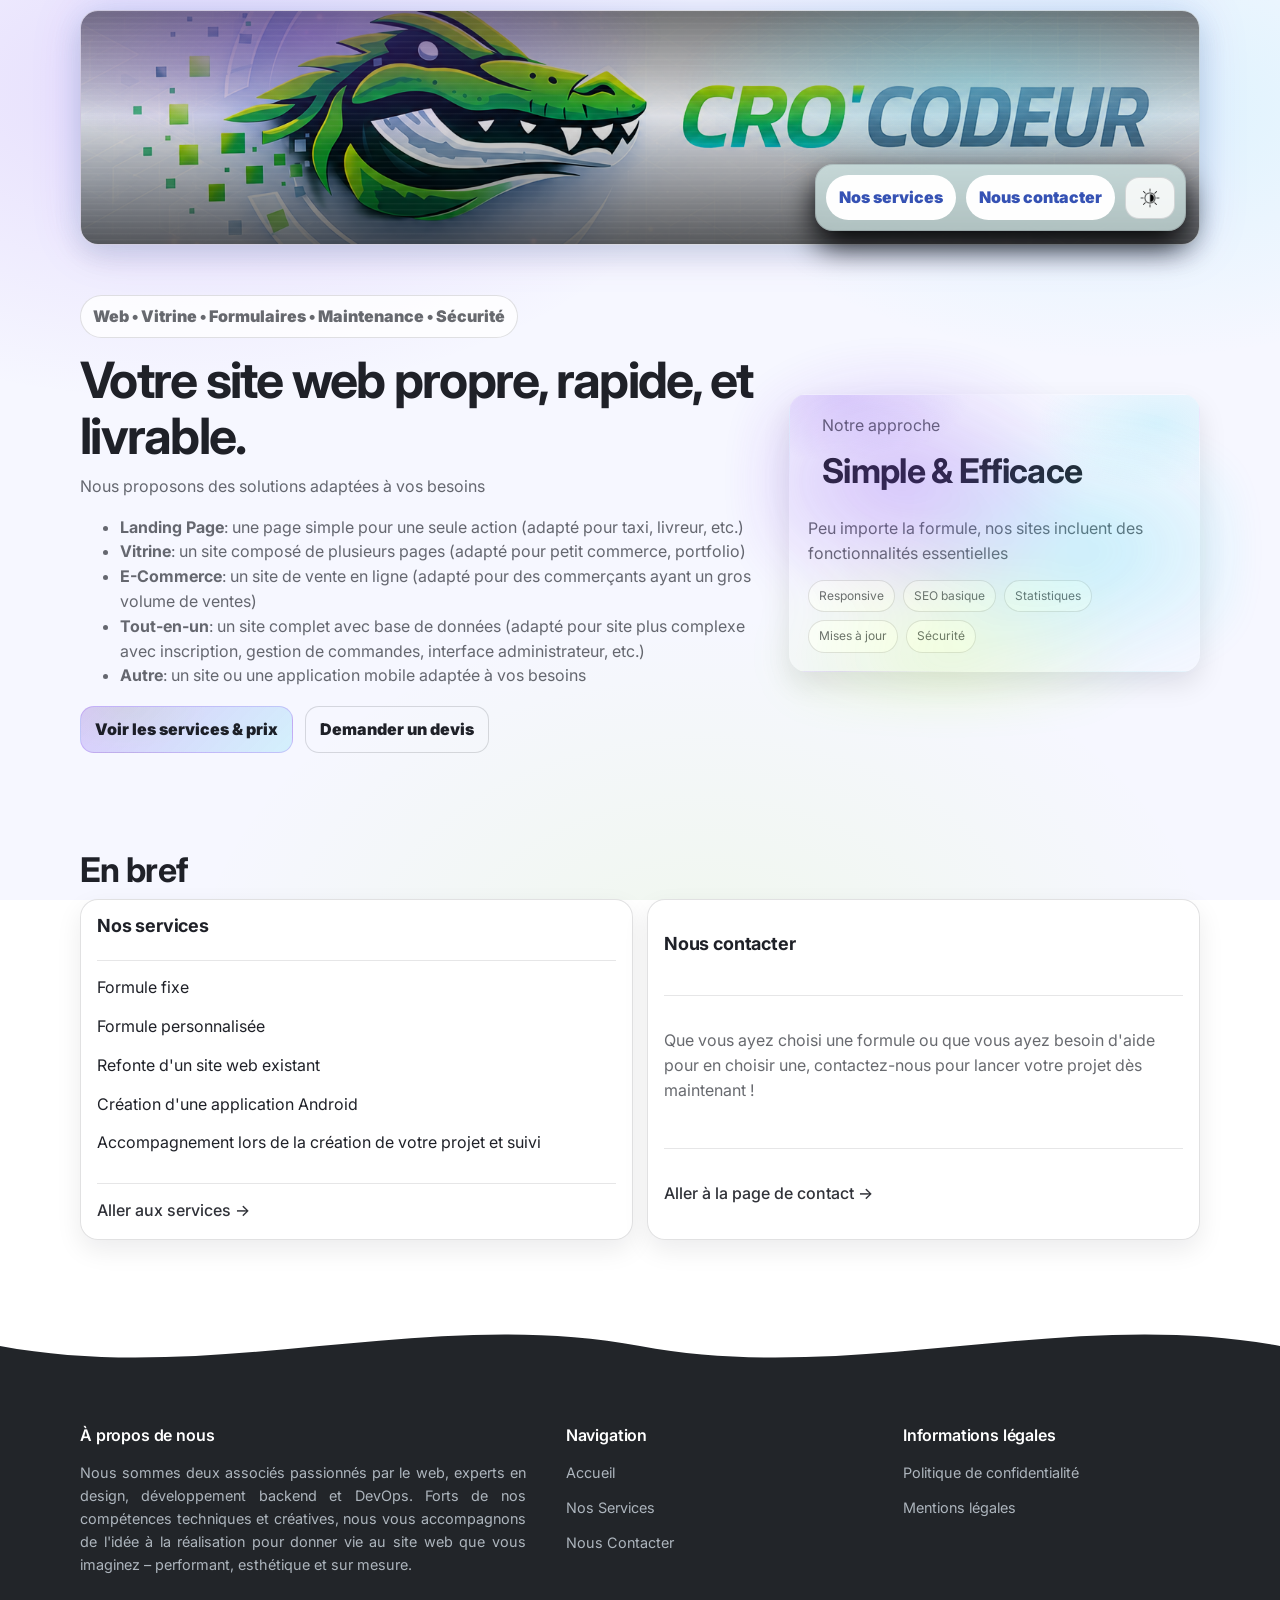
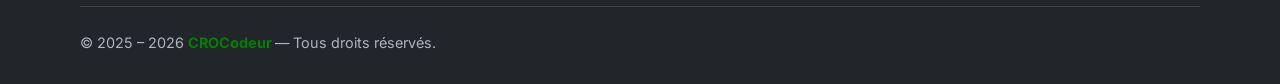
==== commit 03ca5f30: "css banner" ====
--- a/index.html
+++ b/index.html
@@ -6,7 +6,7 @@
   <meta name="viewport" content="width=device-width,initial-scale=1" />
   <meta name="description"
     content="ETP Dev — Développement web : sites vitrines, formulaires, web apps, maintenance." />
-  <title>Accueil — CRO'Coding</title>
+  <title>Accueil — CROCodeur</title>
 
   <link rel="preconnect" href="https://fonts.gstatic.com" crossorigin>
   <link href="https://fonts.googleapis.com/css2?family=Inter:wght@400;600;700;800&display=swap" rel="stylesheet">
@@ -22,7 +22,7 @@
 
       <a class="brand brand--banner" href="index.html" aria-label="Accueil">
         <img id="darkimg" class="brand__banner brand__banner--dark" src="assets/banner.png" alt="Bannière (dark)">
-        <img class="brand__banner brand__banner--light" src="assets/light.png" alt="Bannière (light)">
+        <img class="brand__banner brand__banner--light" src="assets/light1.png" alt="Bannière (light)">
       </a>
 
       <button class="burger" id="burger" type="button" aria-label="Ouvrir le menu" aria-expanded="false"
@@ -224,7 +224,7 @@
         <p class="footer-wave__copyright">
           &copy; 2025 – <span id="year"> </span>
           <b style="color:green"><strong>
-              CRO'Coding
+              CROCodeur
             </strong></b>
           — Tous droits réservés.
         </p>
--- a/css/style.css
+++ b/css/style.css
@@ -280,18 +280,28 @@
   display: block;
 }
 
+.brand__banner--light,
+.brand__banner--dark {
+  position: absolute;
+  inset: 0;
+  width: 100%;
+  height: 100%;
+  object-fit: cover;
+  object-position: 50% 50%;
+}
+
 html[data-theme="light"] .brand__banner--light {
   display: block;
-  width: 108%;
-  left: -33px;
-  top: 2px;
+  width: 100%;
+  height: 100%;
+  object-fit: cover;
+  object-position: 50% 50%;
+  position: absolute;
+  inset: 0;
 }
 
 html[data-theme="light"] .brand__banner--dark {
   display: none;
-  width: 108%;
-  left: -33px;
-  top: 2px;
 }
 
 .brand::after {
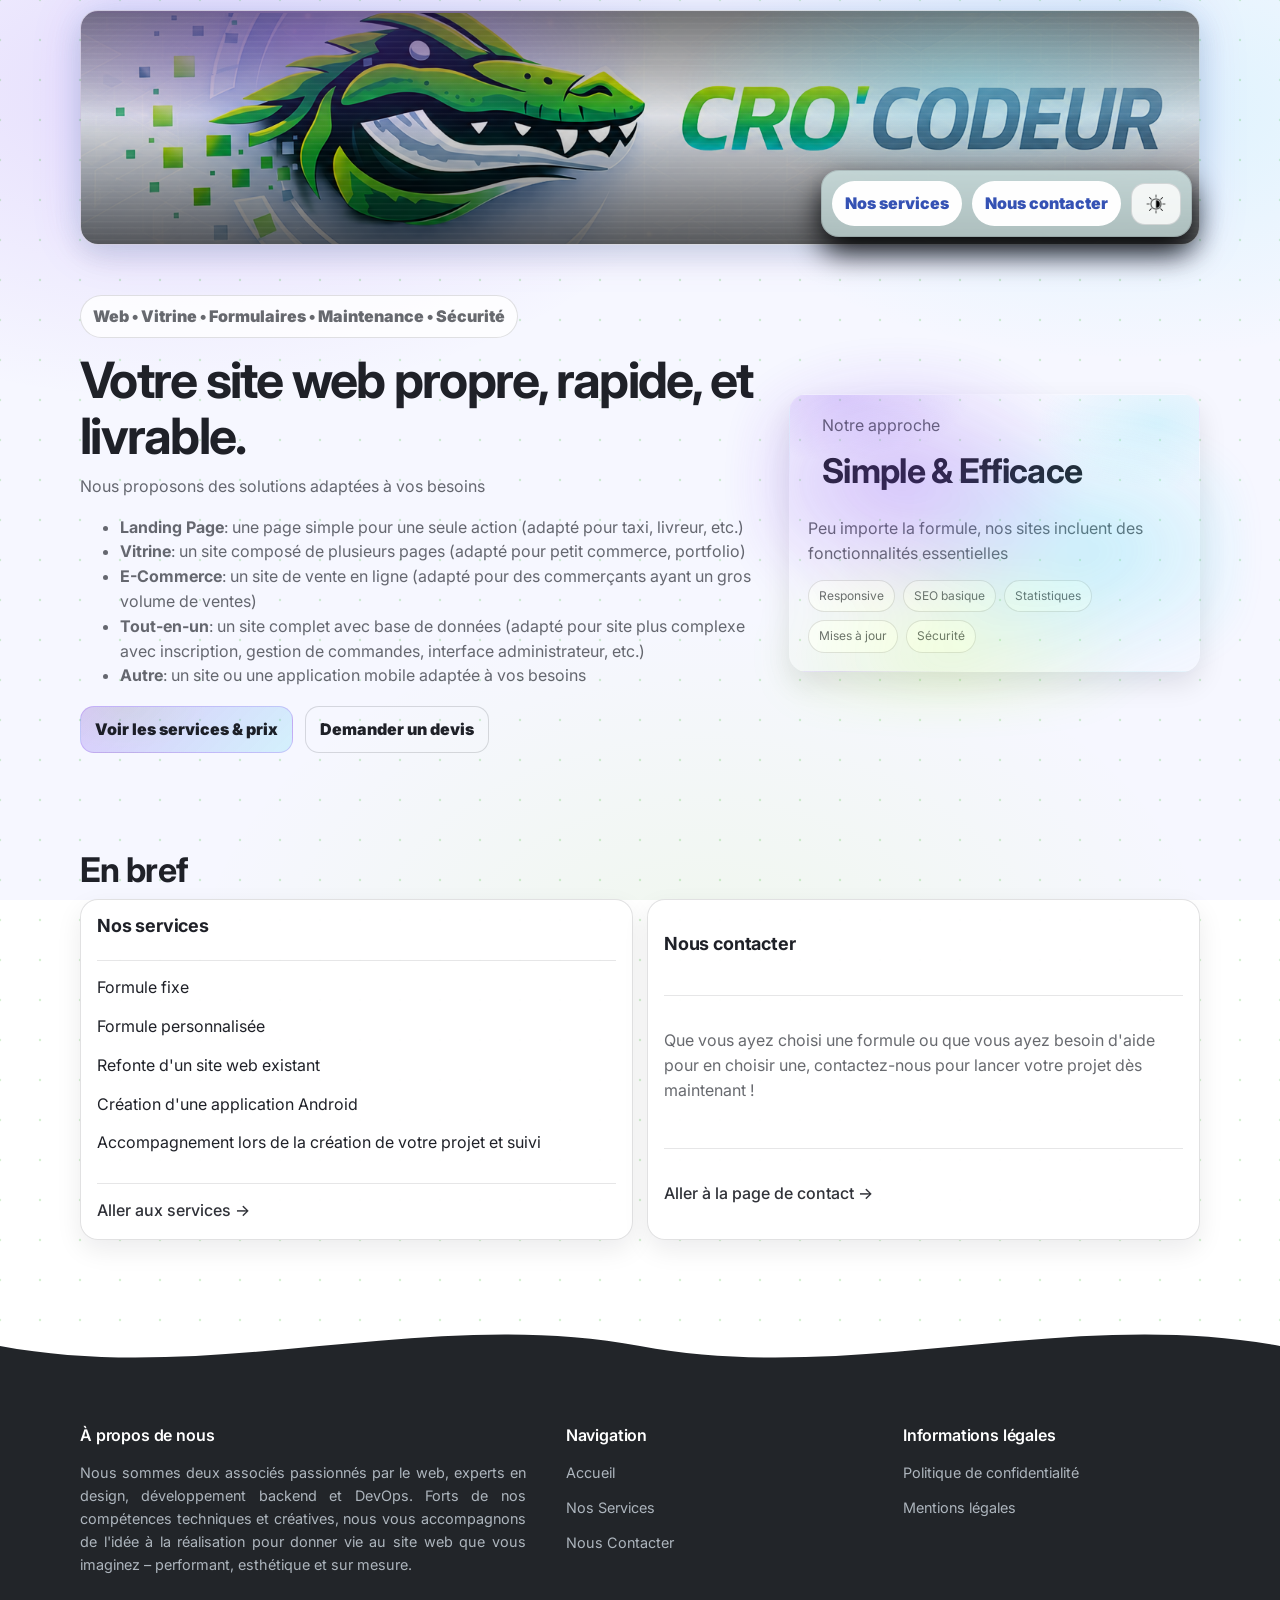
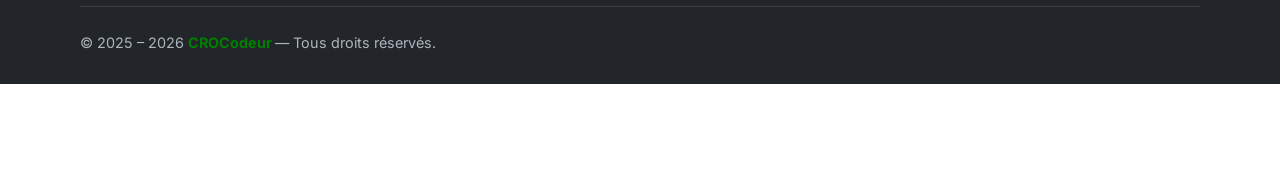
==== commit 533a7718: "AJOUT: background (dots)" ====
--- a/index.html
+++ b/index.html
@@ -14,6 +14,7 @@
 
   <link rel="stylesheet" href="css/style.css" />
   <link rel="stylesheet" href="css/index.css" />
+  <link rel="stylesheet" href="css/canvas.css" />
 </head>
 
 <body>
@@ -44,6 +45,8 @@
   </header>
 
   <main>
+    <canvas id="background_canvas"></canvas>
+
     <section class="hero">
       <div class="container hero__grid">
         <!-- Presentation des solutions -->
@@ -233,6 +236,7 @@
   </footer>
 
   <script src="js/main.js"></script>
+  <script src="js/canvas.js"></script>
 </body>
 
 </html>
--- a/css/style.css
+++ b/css/style.css
@@ -64,7 +64,7 @@
   --banner-h-920: 190px;
   --banner-h-550: 110px;
 
-  --banner-pad: 14px;
+  --banner-pad: 8px;
 
   --nav-gap: 10px;
   --nav-pad: 10px;
@@ -264,40 +264,36 @@
   z-index: 1;
 }
 
+/* ======================
+   BANNIÈRES CADRAGE IDENTIQUE
+   ====================== */
+
 .brand__banner {
-  width: 100%;
-  height: 100%;
-  object-fit: cover;
-  object-position: 50% 50%;
-  display: block;
-}
-
-.brand__banner--light {
-  display: none;
-}
-
-.brand__banner--dark {
-  display: block;
-}
-
-.brand__banner--light,
-.brand__banner--dark {
   position: absolute;
   inset: 0;
-  width: 100%;
-  height: 100%;
-  object-fit: cover;
-  object-position: 50% 50%;
-}
-
-html[data-theme="light"] .brand__banner--light {
+  z-index: 1;
   display: block;
   width: 100%;
   height: 100%;
   object-fit: cover;
-  object-position: 50% 50%;
-  position: absolute;
-  inset: 0;
+  object-position: center center;
+}
+
+.brand__banner--light {
+  display: none;
+  width: 103%;
+    left: -19px;
+    top: 2px;
+}
+
+.brand__banner--dark {
+  display: block;
+  width: 100%;
+   
+}
+
+html[data-theme="light"] .brand__banner--light {
+  display: block;
 }
 
 html[data-theme="light"] .brand__banner--dark {
--- a/css/canvas.css
+++ b/css/canvas.css
@@ -0,0 +1,6 @@
+canvas {
+    position: absolute;
+    inset: 0;
+    z-index: -1;
+    pointer-events: none;
+}
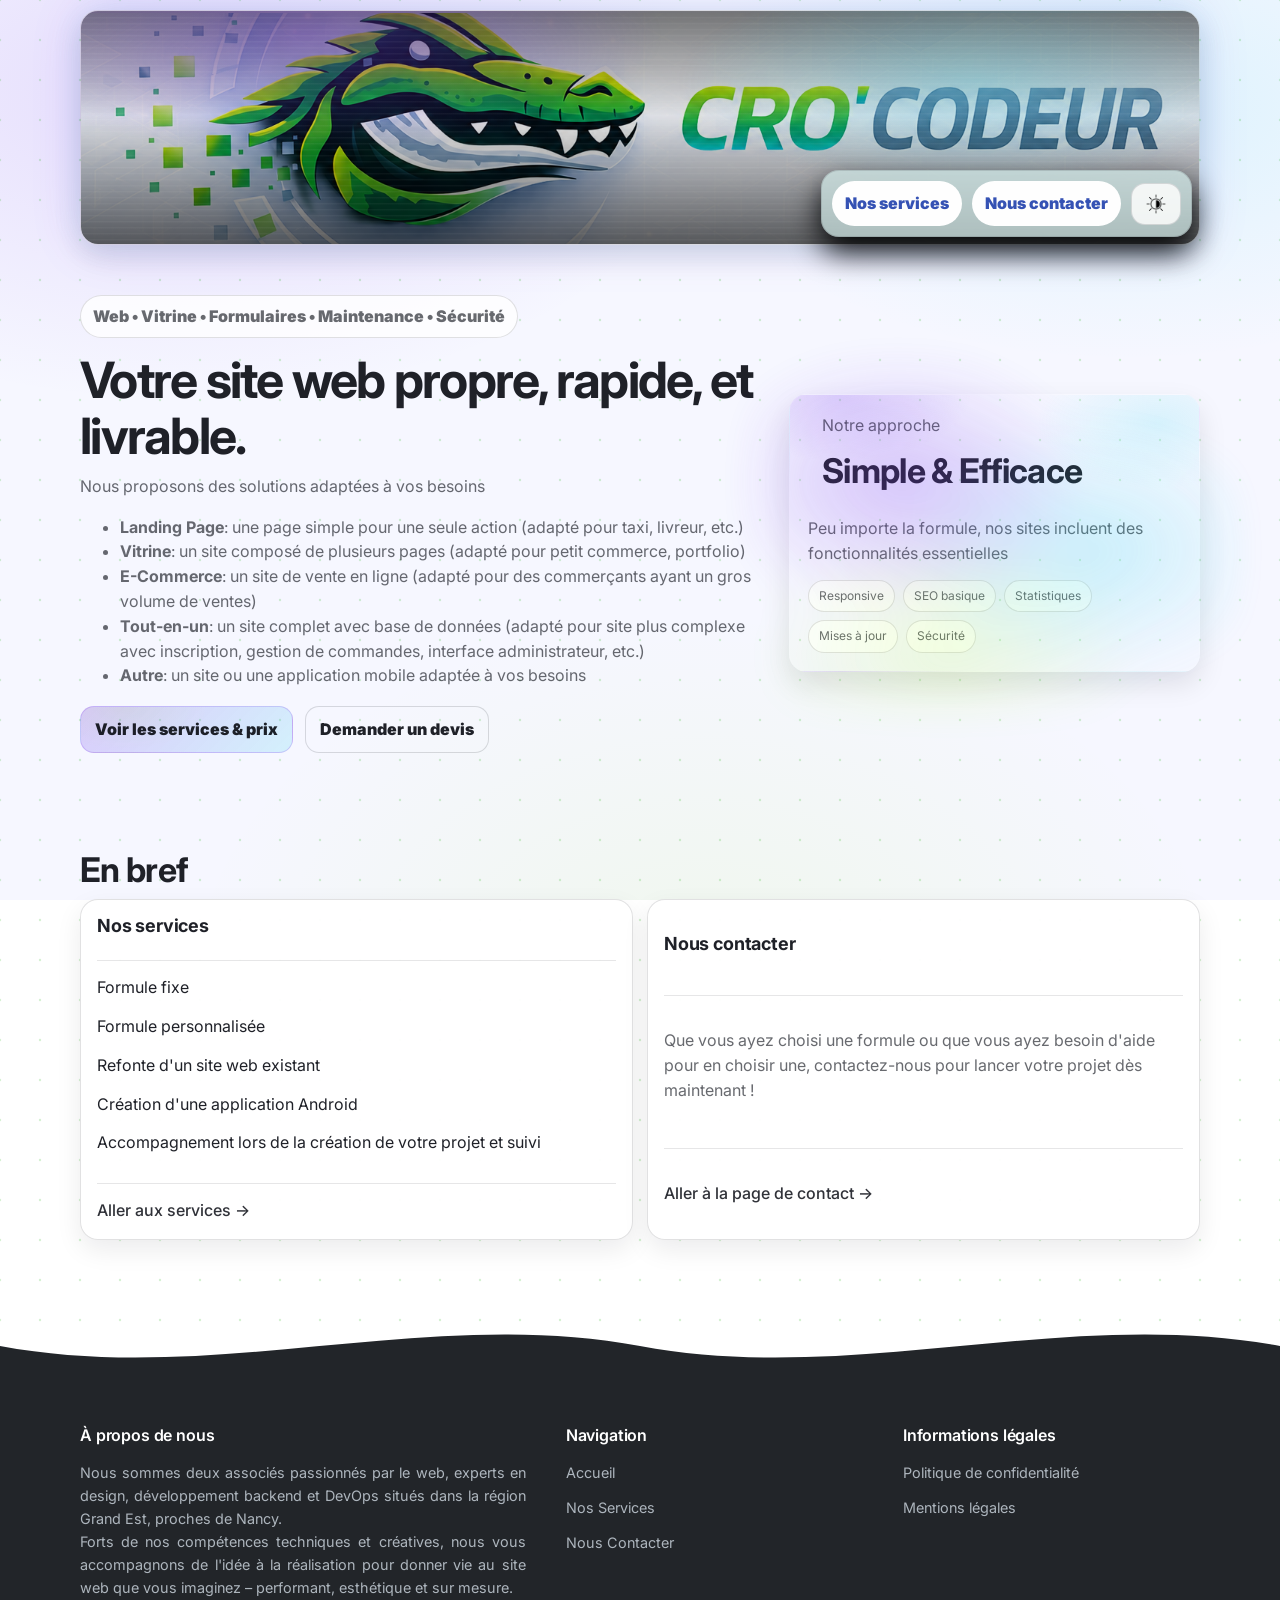
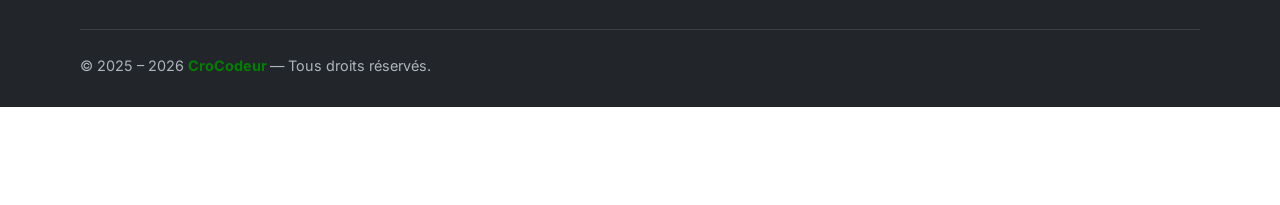
==== commit e3718048: "Structure base déploiement Changement de la structure du projet pour déploiement Modif de quelques p" ====
--- a/index.html
+++ b/index.html
@@ -6,7 +6,7 @@
   <meta name="viewport" content="width=device-width,initial-scale=1" />
   <meta name="description"
     content="ETP Dev — Développement web : sites vitrines, formulaires, web apps, maintenance." />
-  <title>Accueil — CROCodeur</title>
+  <title>Accueil — CroCodeur</title>
 
   <link rel="preconnect" href="https://fonts.gstatic.com" crossorigin>
   <link href="https://fonts.googleapis.com/css2?family=Inter:wght@400;600;700;800&display=swap" rel="stylesheet">
@@ -21,7 +21,7 @@
   <header class="header header--banner">
     <div class="container header__inner">
 
-      <a class="brand brand--banner" href="index.html" aria-label="Accueil">
+      <a class="brand brand--banner" href="/" aria-label="Accueil">
         <img id="darkimg" class="brand__banner brand__banner--dark" src="assets/banner.png" alt="Bannière (dark)">
         <img class="brand__banner brand__banner--light" src="assets/light1.png" alt="Bannière (light)">
       </a>
@@ -32,9 +32,8 @@
       </button>
 
       <nav class="nav" id="nav" aria-label="Navigation principale">
-        <a class="nav__link" href="services.html">Nos services</a>
-        <!-- <a class="nav__link" href="projets.html">Nos projets</a> -->
-        <a class="nav__link" href="contact.html">Nous contacter</a>
+        <a class="nav__link" href="/services/">Nos services</a>
+        <a class="nav__link" href="/contact/">Nous contacter</a>
 
         <button class="btn btn--ghost" id="themeBtn" type="button" aria-label="Basculer le thème">
           <img src="assets/icon-theme-dark.png" alt="Thème">
@@ -66,8 +65,8 @@
             <li><b>Autre</b>: un site ou une application mobile adaptée à vos besoins</li>
           </ul>
           <div class="hero__cta">
-            <a class="btn btn--primary" href="services.html">Voir les services & prix</a>
-            <a class="btn btn--secondary" href="contact.html">Demander un devis</a>
+            <a class="btn btn--primary" href="/services/">Voir les services & prix</a>
+            <a class="btn btn--secondary" href="/contact/">Demander un devis</a>
           </div>
         </div>
         <!-- Carte info supplémentaire -->
@@ -131,7 +130,7 @@
             <p>Création d'une application Android</p>
             <p>Accompagnement lors de la création de votre projet et suivi</p>
             <div class="divider"></div>
-            <a class="link" href="services.html">Aller aux services →</a>
+            <a class="link" href="/services/">Aller aux services →</a>
           </article>
 
           <!-- <article class="tile" data-tilt data-animate="reveal">
@@ -150,7 +149,7 @@
             <p class="muted">Que vous ayez choisi une formule ou que vous ayez besoin d'aide pour en choisir une,
               contactez-nous pour lancer votre projet dès maintenant !</p>
             <div class="divider"></div>
-            <a class="link" href="contact.html">Aller à la page de contact →</a>
+            <a class="link" href="/contact/">Aller à la page de contact →</a>
           </article>
         </div>
 
@@ -181,10 +180,9 @@
           </h3>
           <p style="text-align: justify;">
             Nous sommes deux associés passionnés par le web, experts en design, développement backend et
-            DevOps. Forts
-            de nos compétences techniques et créatives, nous vous accompagnons de l'idée à la réalisation
-            pour
-            donner vie au site web que vous imaginez – performant, esthétique et sur mesure.
+            DevOps situés dans la région Grand Est, proches de Nancy. <br>
+            Forts de nos compétences techniques et créatives, nous vous accompagnons de l'idée à la réalisation
+            pour donner vie au site web que vous imaginez – performant, esthétique et sur mesure.
           </p>
         </div>
         <div class="footer-wave__links">
@@ -192,13 +190,13 @@
             Navigation
           </h3>
           <ul>
-            <li><a href="index.html">
+            <li><a href="/">
                 Accueil
               </a></li>
-            <li><a href="services.html">
+            <li><a href="/services/">
                 Nos Services
               </a></li>
-            <li><a href="contact.html">
+            <li><a href="/contact/">
                 Nous Contacter
               </a></li>
           </ul>
@@ -208,10 +206,10 @@
             Informations légales
           </h3>
           <ul>
-            <li><a href="politique-de-confidentialite.html">
+            <li><a href="/politique-de-confidentialite/">
                 Politique de confidentialité
               </a></li>
-            <li><a href="mentions-legales.html">
+            <li><a href="/mentions-legales/">
                 Mentions légales
               </a></li>
             <!-- <li><a href="cgv.html">
@@ -227,7 +225,7 @@
         <p class="footer-wave__copyright">
           &copy; 2025 – <span id="year"> </span>
           <b style="color:green"><strong>
-              CROCodeur
+              CroCodeur
             </strong></b>
           — Tous droits réservés.
         </p>
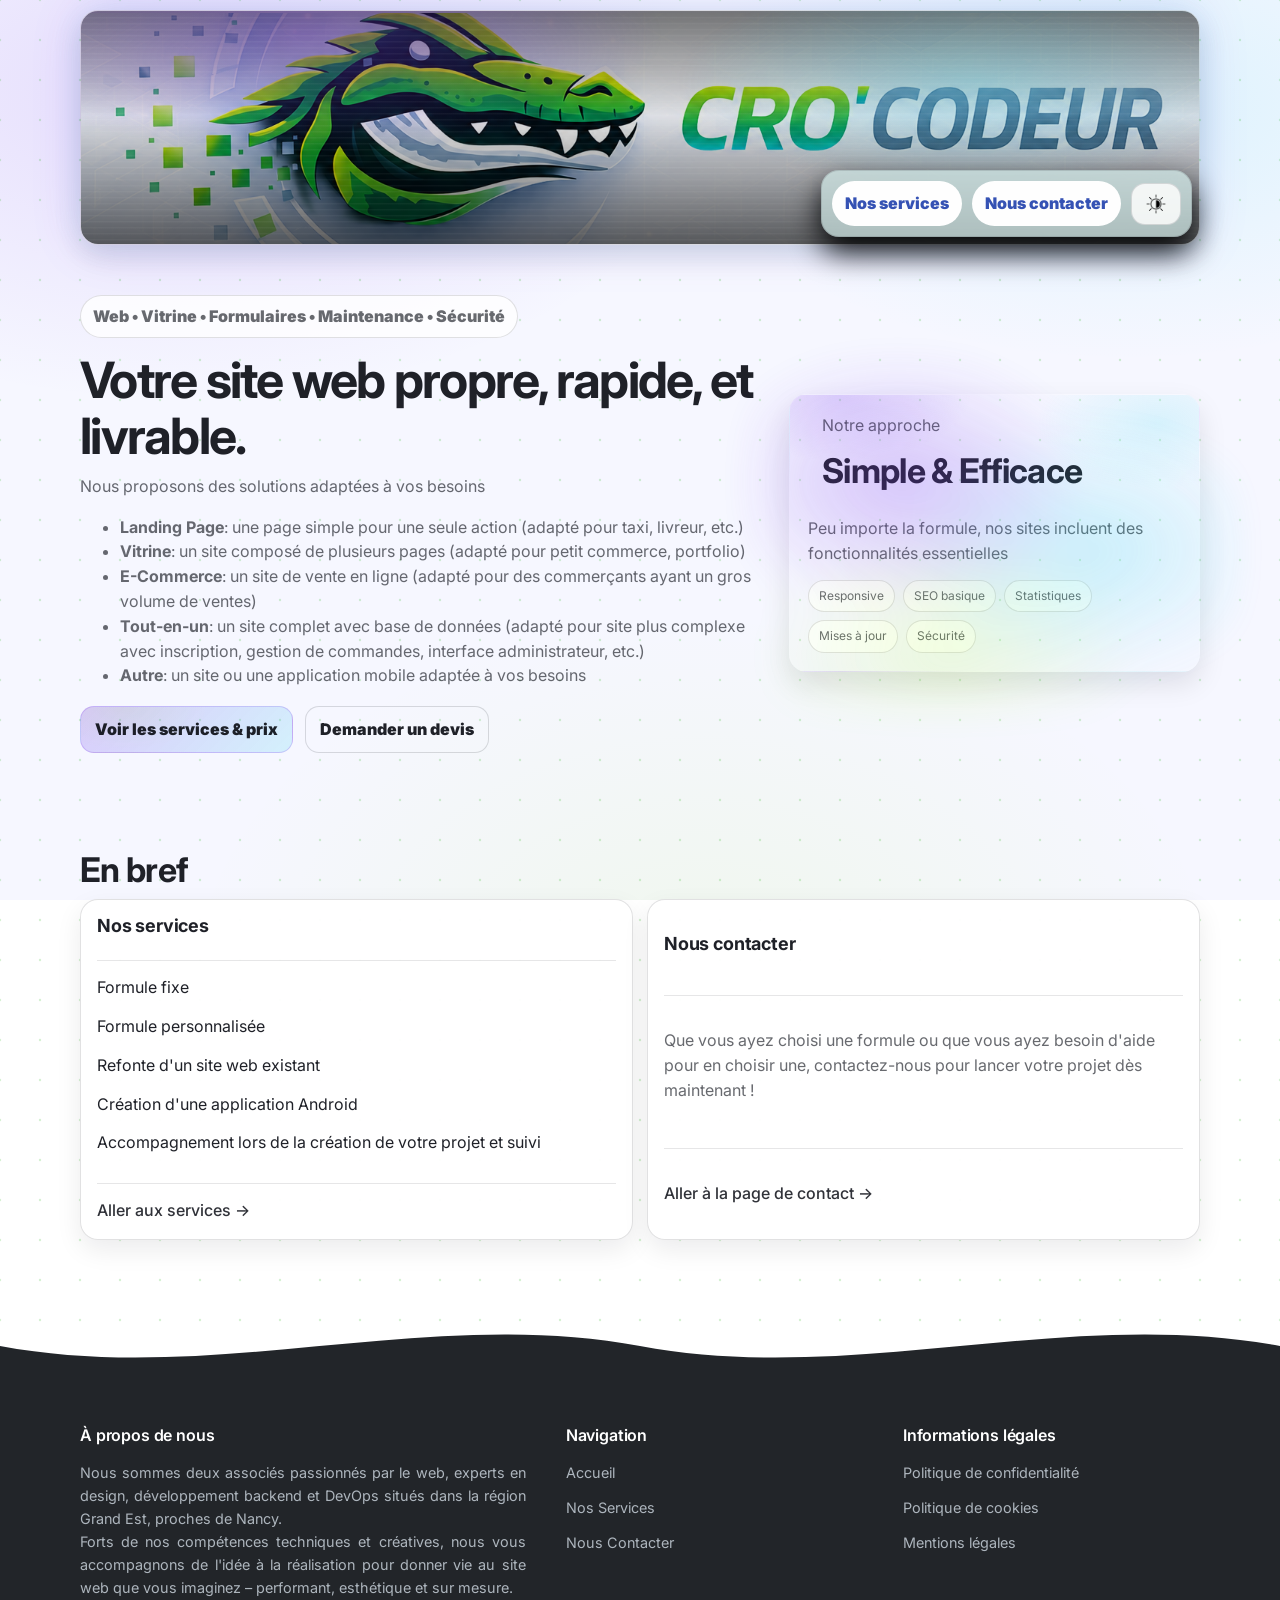
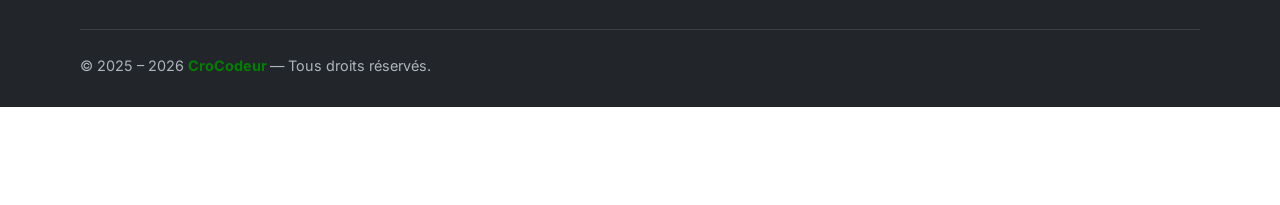
==== commit 102ba2c1: "ADD - page cookies Ajout de la politique de cookies Modif du footer de toutes les pages html en cons" ====
--- a/index.html
+++ b/index.html
@@ -209,15 +209,12 @@
             <li><a href="/politique-de-confidentialite/">
                 Politique de confidentialité
               </a></li>
+            <li><a href="/politique-de-cookies/">
+                Politique de cookies
+              </a></li>
             <li><a href="/mentions-legales/">
                 Mentions légales
               </a></li>
-            <!-- <li><a href="cgv.html">
-              Conditions générales de vente
-            </a></li>
-            <li><a href="politique-cookies.html">
-              Politique de cookies
-            </a></li> -->
           </ul>
         </div>
       </div>
